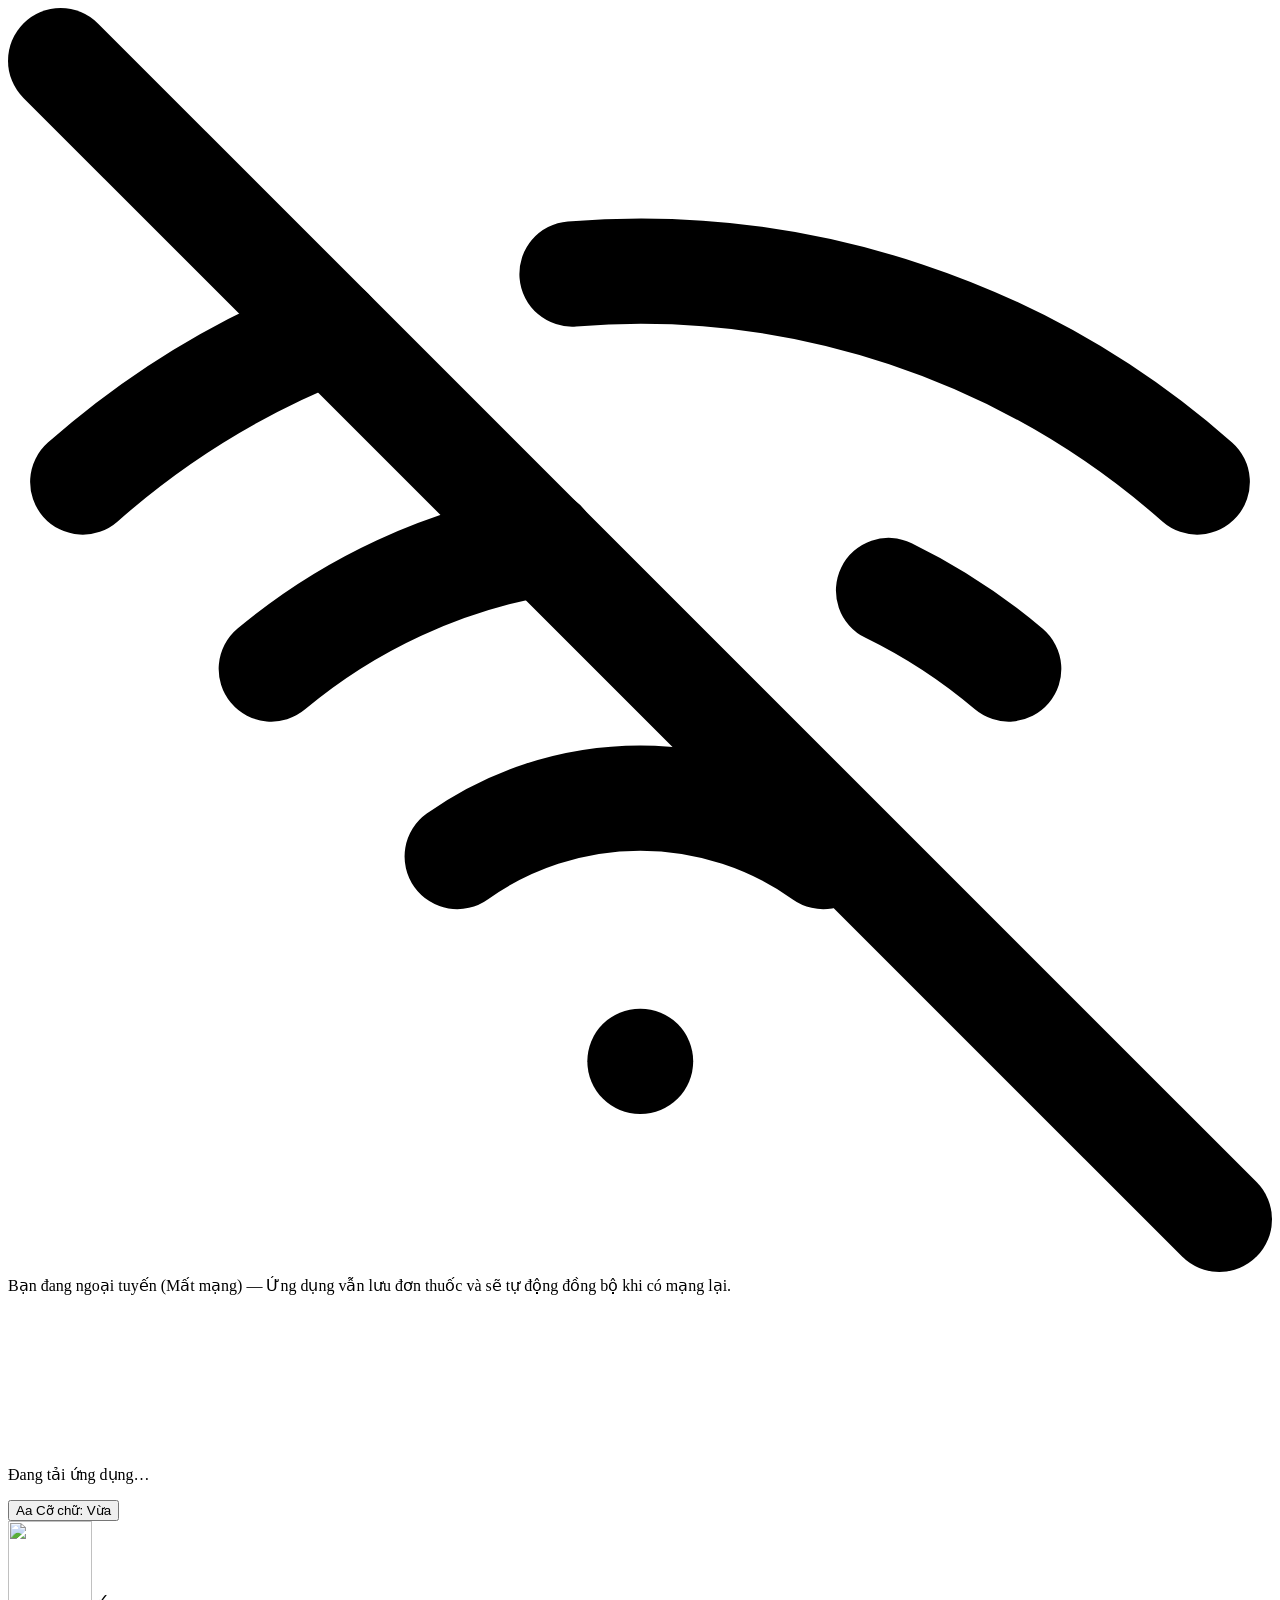
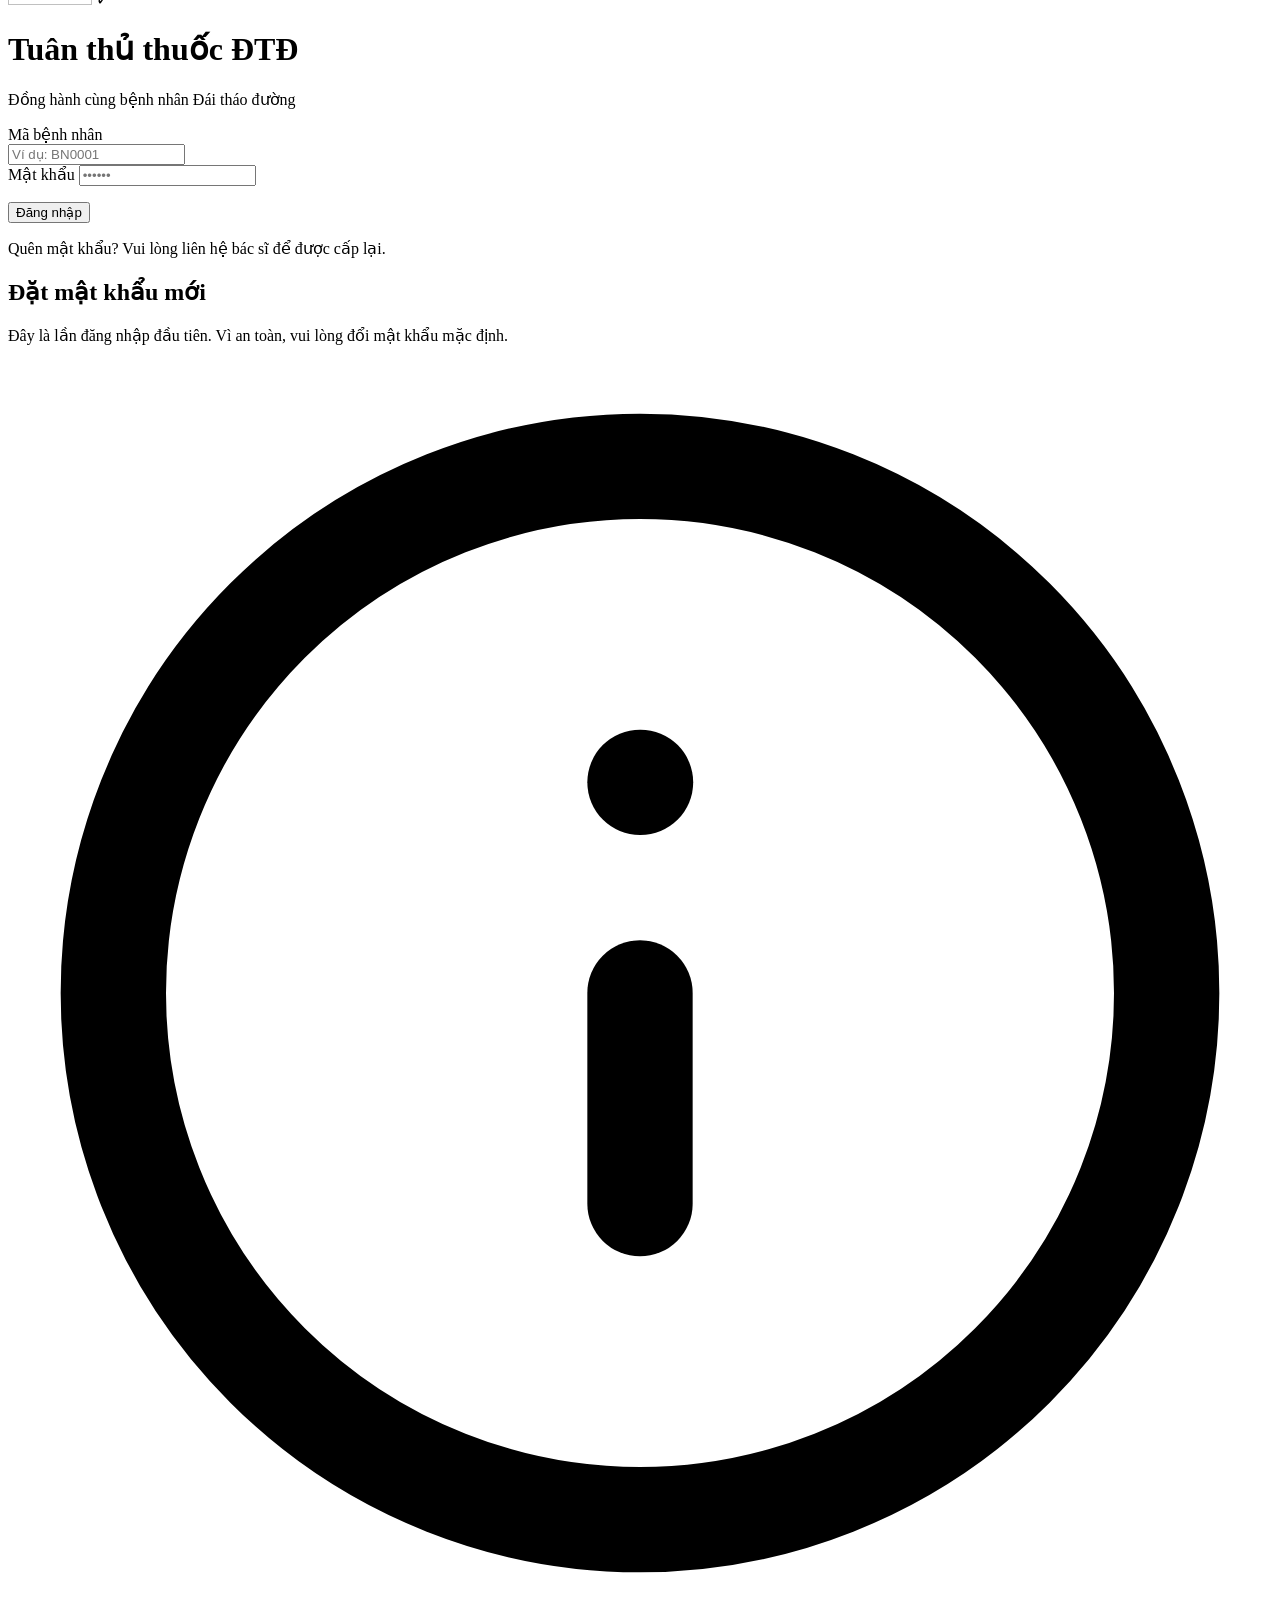
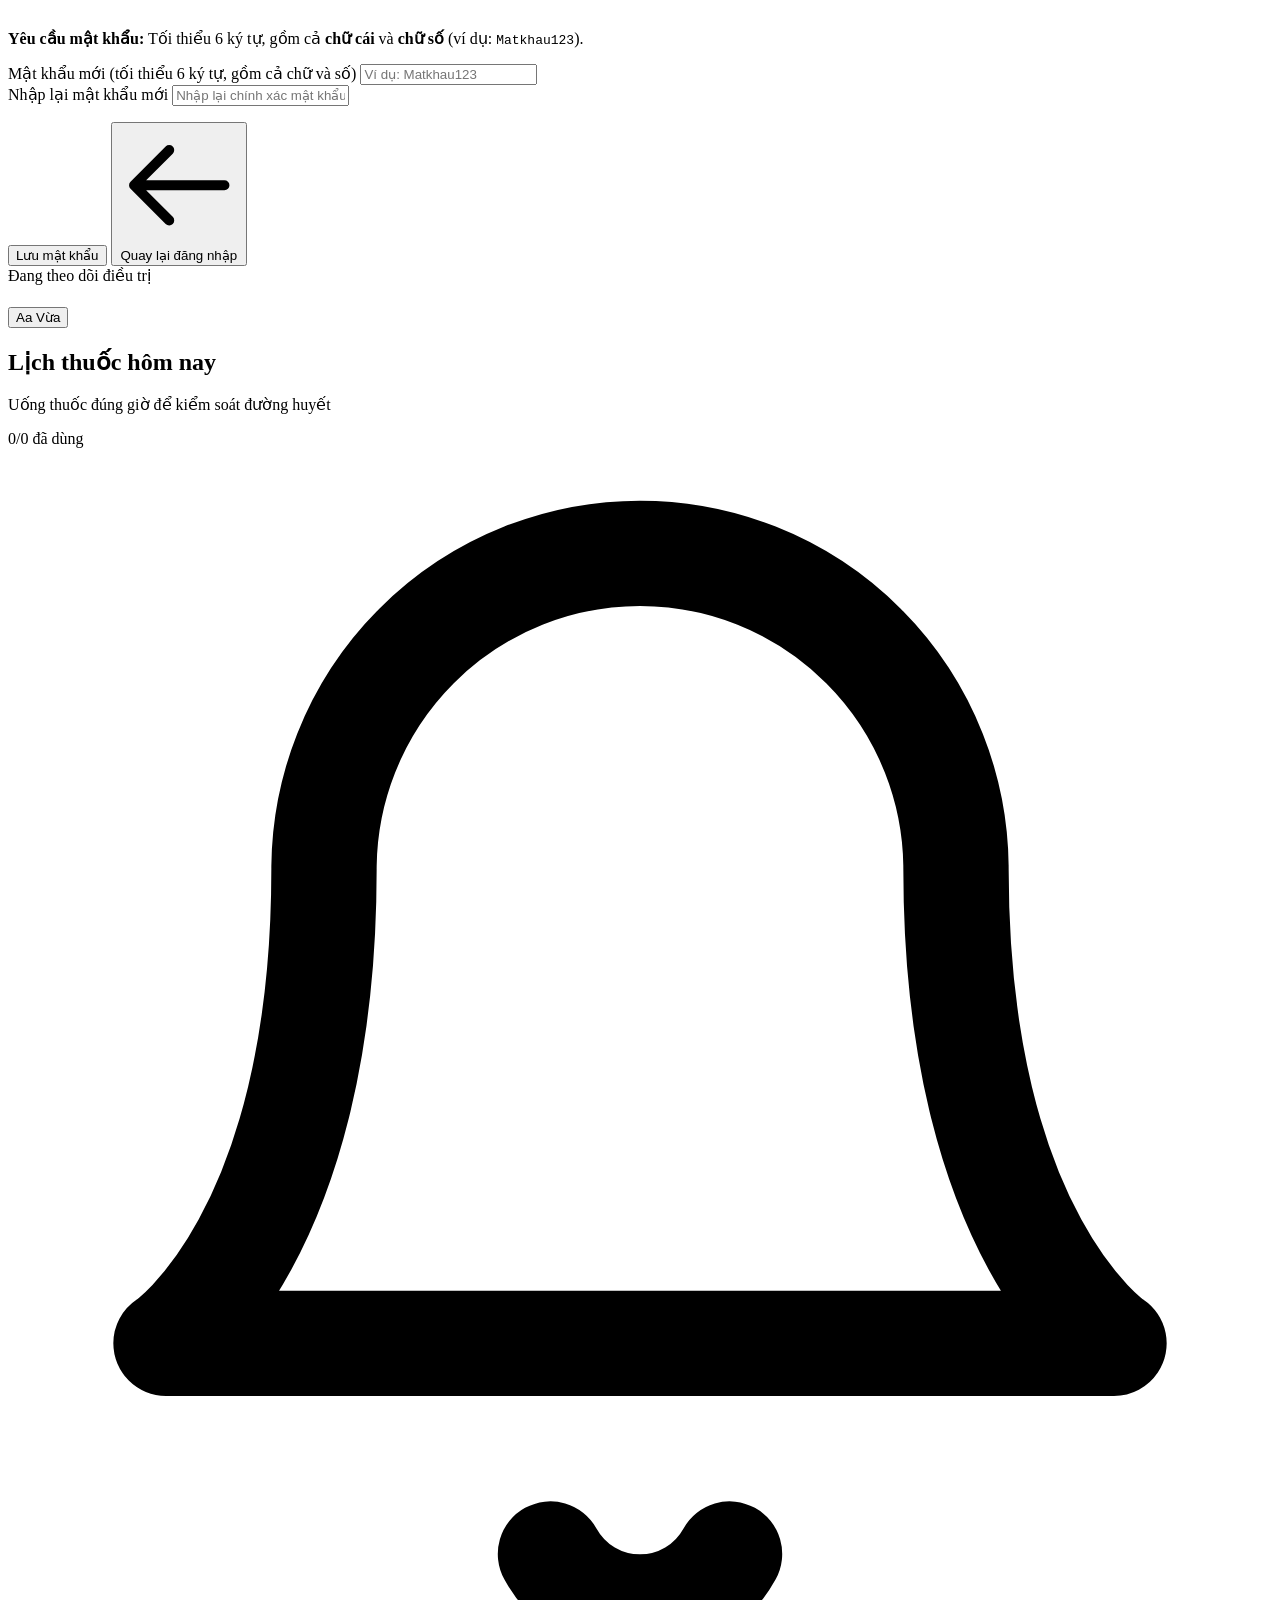
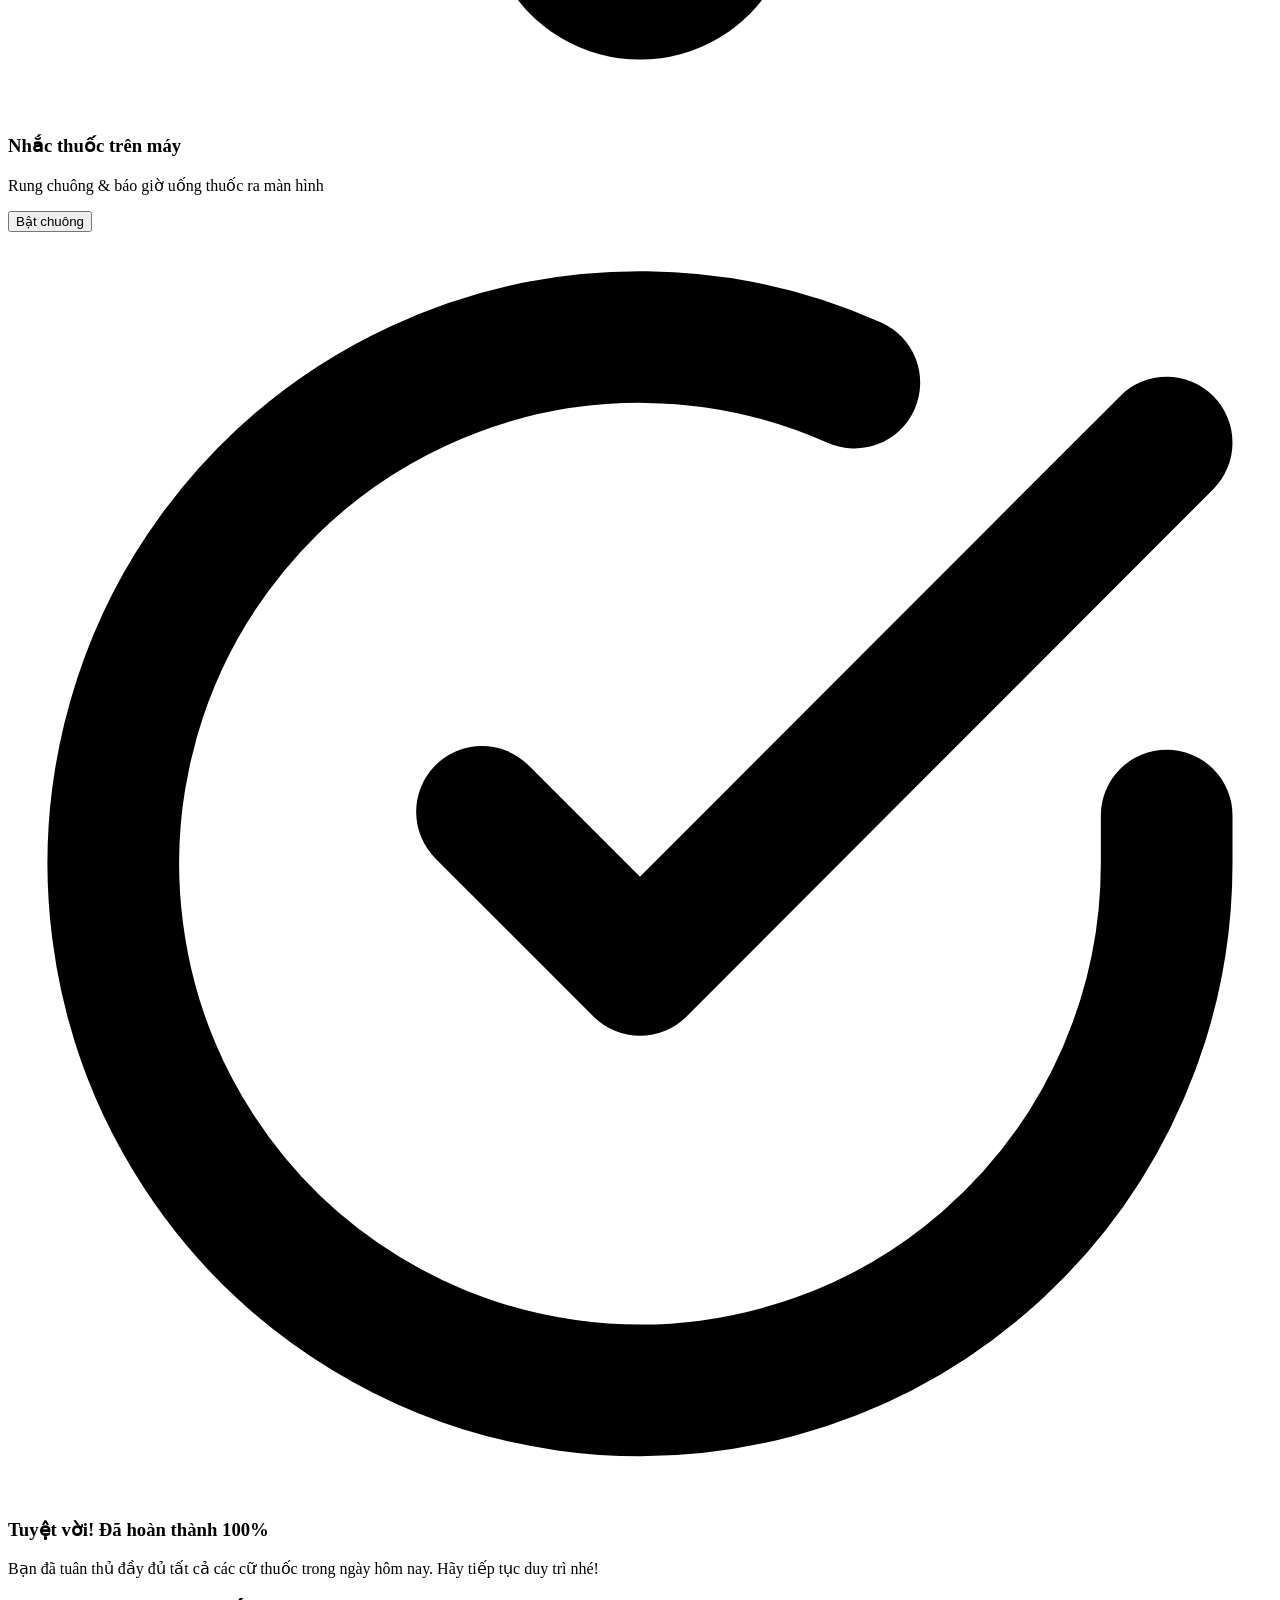
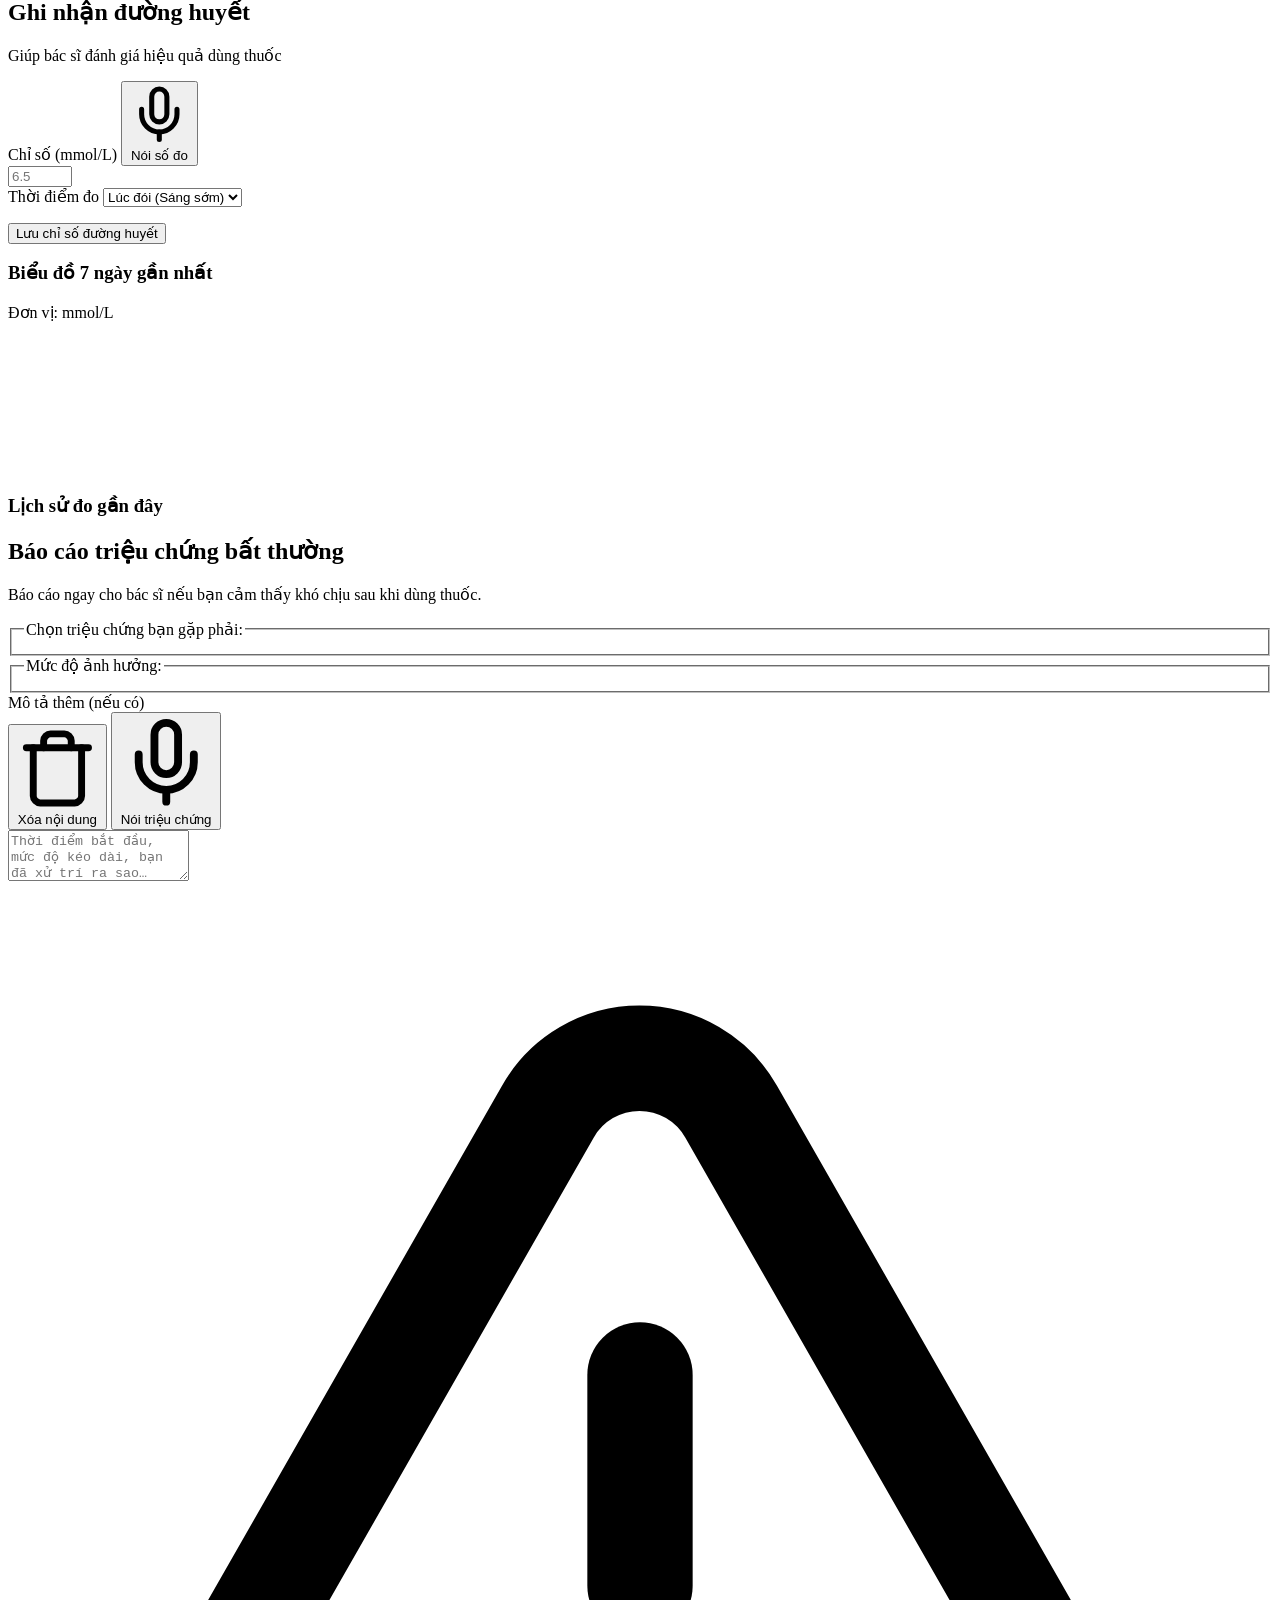
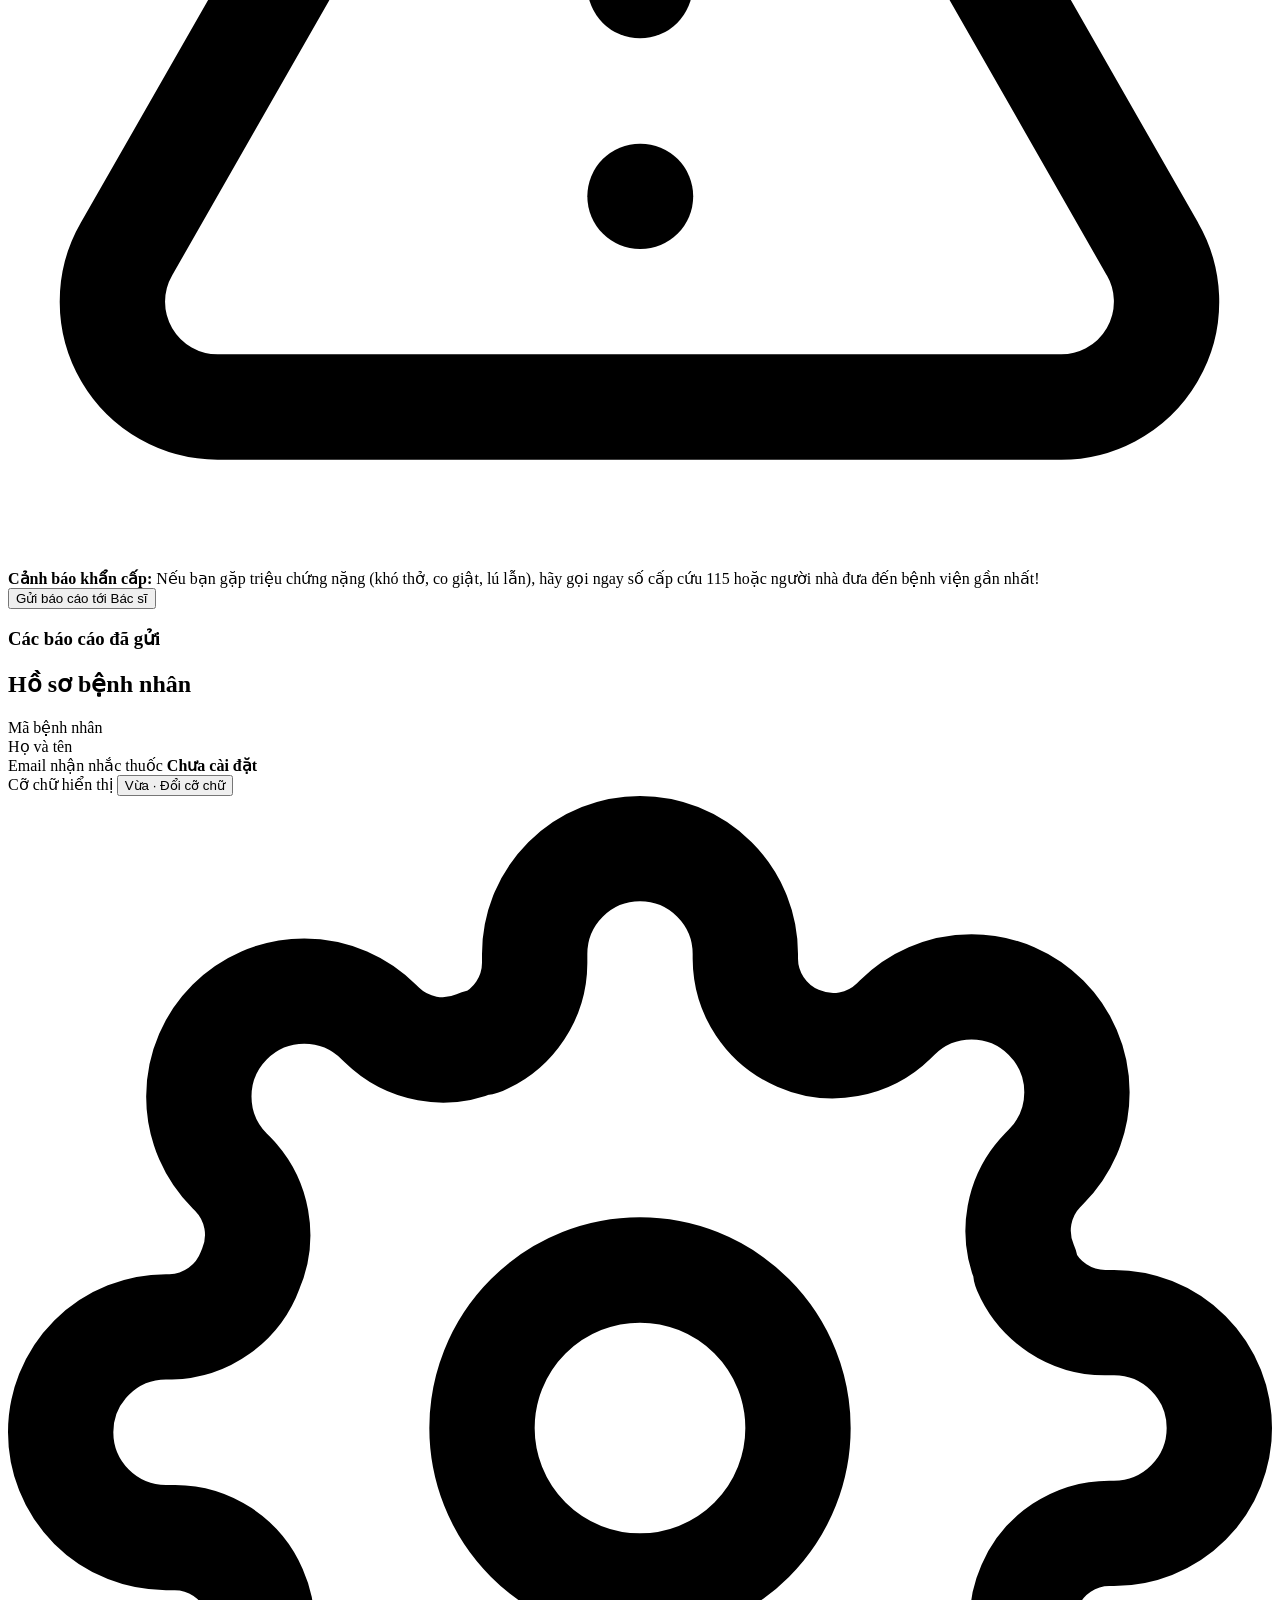
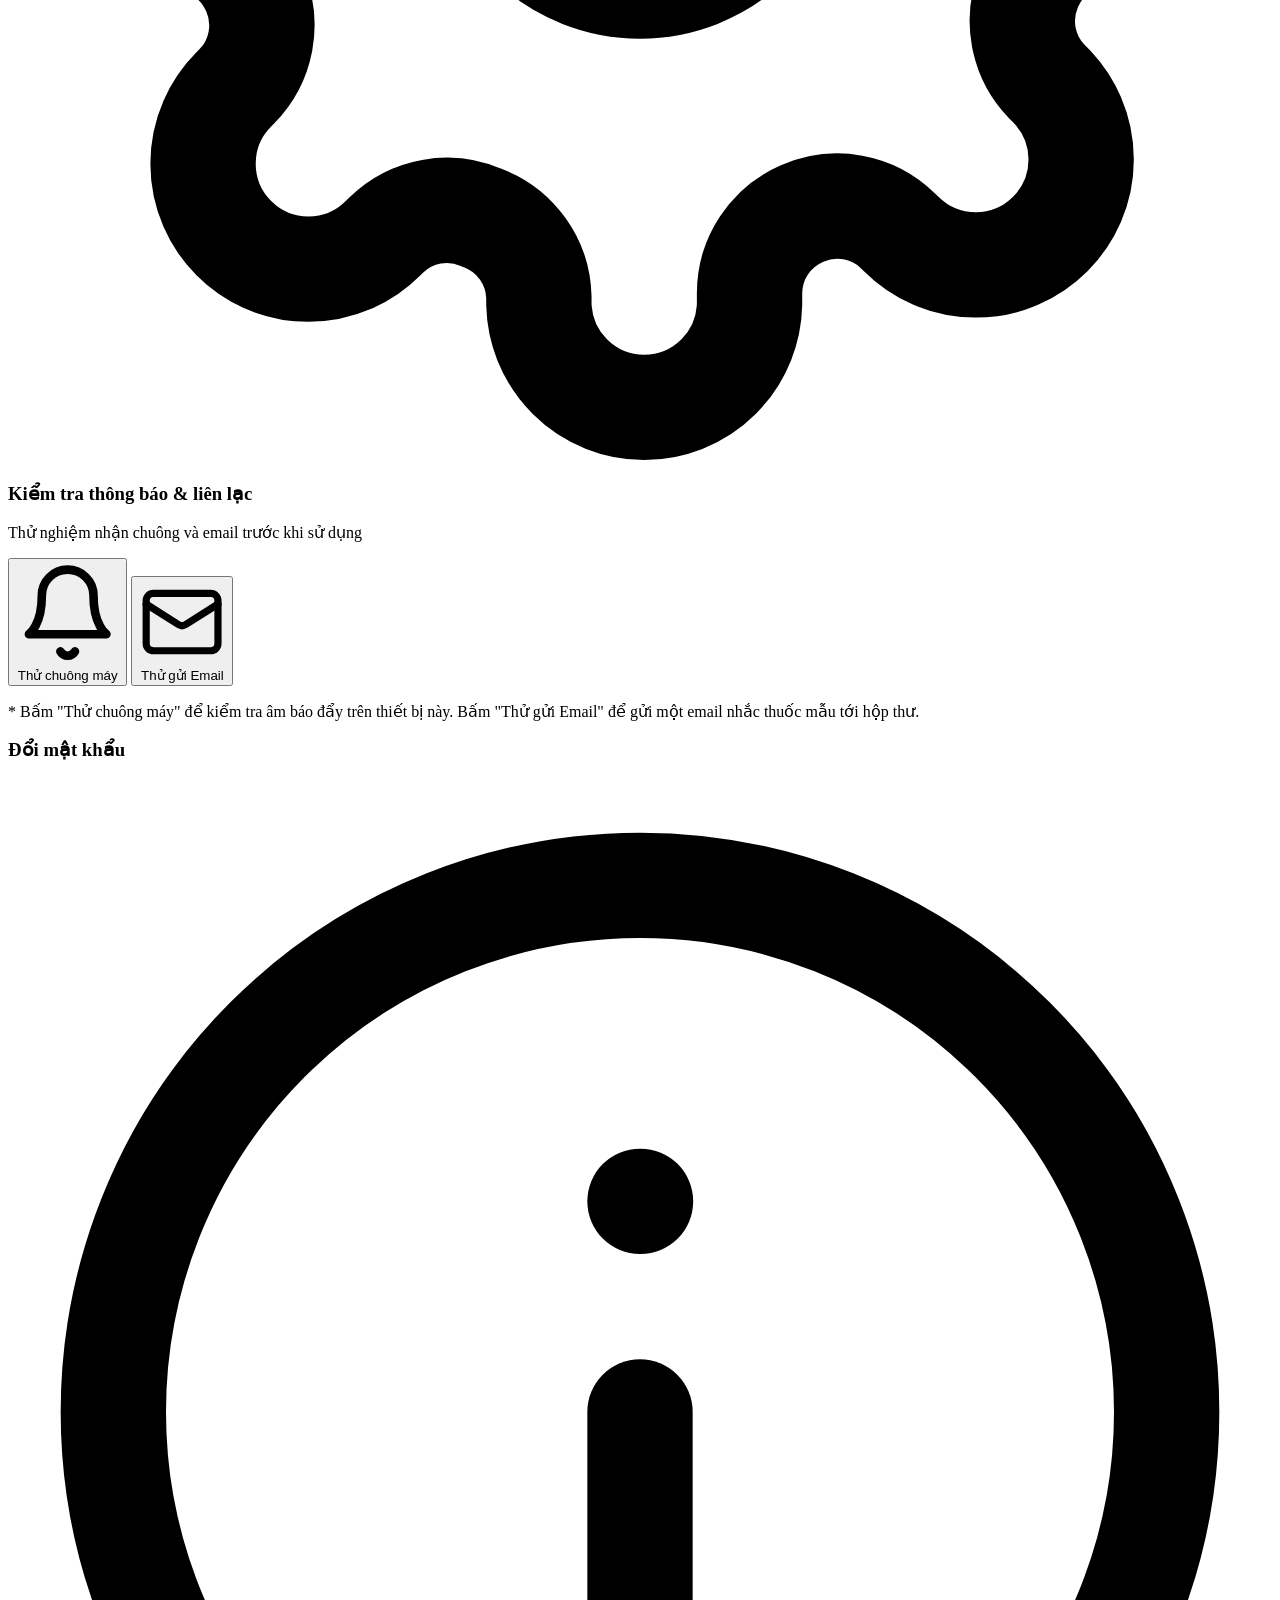
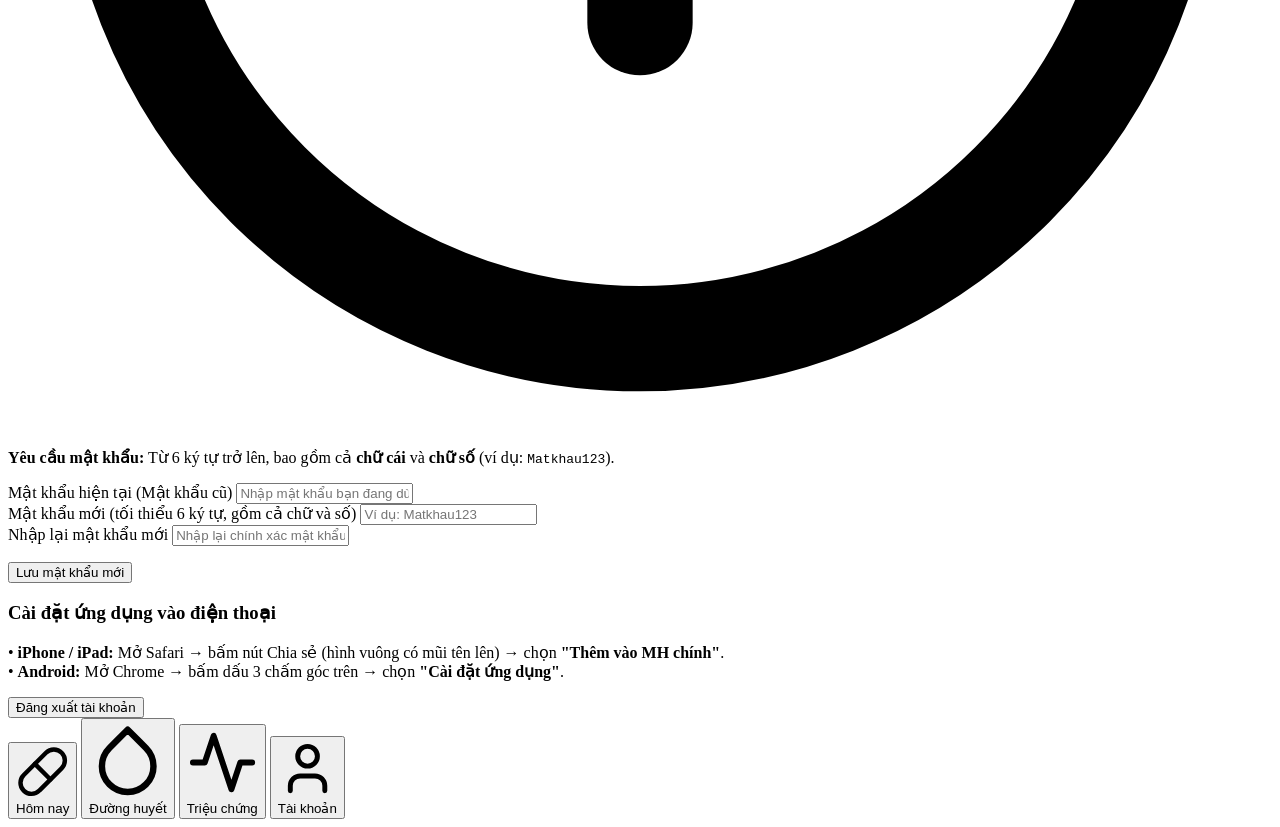
==== frontend/index.html @ ae19b62a "feat: tich hop GSAP hoat anh em diu, thay the toan bo emoji bang SVG y te" ====
<!DOCTYPE html>
<html lang="vi" data-font-size="normal">
<head>
  <meta charset="UTF-8">
  <meta name="viewport" content="width=device-width, initial-scale=1, viewport-fit=cover">
  <title>Tuân thủ thuốc Đái tháo đường – Bệnh nhân</title>
  <meta name="description" content="Nhắc uống thuốc, theo dõi đường huyết và báo cáo tác dụng không mong muốn của thuốc dành cho bệnh nhân đái tháo đường.">
  <meta name="theme-color" content="#0d9488">
  <link rel="manifest" href="/manifest.json">
  <link rel="apple-touch-icon" href="/icons/apple-touch-icon.png">
  <meta name="apple-mobile-web-app-capable" content="yes">
  <meta name="mobile-web-app-capable" content="yes">
  <meta name="apple-mobile-web-app-status-bar-style" content="black-translucent">
  <meta name="apple-mobile-web-app-title" content="ĐTĐ Thuốc">
  <link rel="preconnect" href="https://fonts.googleapis.com">
  <link rel="preconnect" href="https://fonts.gstatic.com" crossorigin>
  <link href="https://fonts.googleapis.com/css2?family=Plus+Jakarta+Sans:wght@400;500;600;700;800&family=Inter:wght@400;500;600;700;800&display=swap" rel="stylesheet">
  <script src="https://cdn.tailwindcss.com"></script>
  <link rel="stylesheet" href="/styles.css?v=13">
</head>
<body class="text-slate-800">
  <!-- Thanh cảnh báo ngoại tuyến (Offline Banner) -->
  <div id="offline-banner" class="hidden-view fixed top-0 left-0 right-0 z-50 bg-amber-600 text-white text-xs font-bold px-4 py-2 text-center shadow-lg flex items-center justify-center gap-2 backdrop-blur">
    <svg class="w-4 h-4 shrink-0 text-white" viewBox="0 0 24 24" fill="none" stroke="currentColor" stroke-width="2" stroke-linecap="round" stroke-linejoin="round"><line x1="1" y1="1" x2="23" y2="23"/><path d="M16.72 11.06A10.94 10.94 0 0 1 19 12.55"/><path d="M5 12.55a10.94 10.94 0 0 1 5.17-2.39"/><path d="M10.71 5.05A16 16 0 0 1 22.58 9"/><path d="M1.42 9a15.91 15.91 0 0 1 4.7-2.88"/><path d="M8.53 16.11a6 6 0 0 1 6.95 0"/><line x1="12" y1="20" x2="12.01" y2="20"/></svg>
    <span>Bạn đang ngoại tuyến (Mất mạng) — Ứng dụng vẫn lưu đơn thuốc và sẽ tự động đồng bộ khi có mạng lại.</span>
  </div>

  <!-- Canvas pháo hoa chúc mừng khi uống đủ 100% thuốc -->
  <canvas id="confetti-canvas"></canvas>

  <!-- Thông báo Toast -->
  <div id="toast" role="status" aria-live="polite" class="fixed top-4 left-1/2 -translate-x-1/2 z-50 hidden-view max-w-[90vw] px-5 py-3.5 rounded-2xl text-white font-semibold shadow-2xl backdrop-blur-md"></div>

  <!-- ĐANG TẢI -->
  <div id="view-loading" class="min-h-screen flex flex-col items-center justify-center text-teal-700 font-semibold gap-3 px-4 text-center">
    <div class="w-10 h-10 border-4 border-teal-200 border-t-teal-600 rounded-full animate-spin"></div>
    <p class="text-base font-bold text-slate-700">Đang tải ứng dụng…</p>
    <p id="loading-note" class="hidden-view text-xs text-amber-800 bg-amber-50 border border-amber-200 rounded-2xl px-4 py-2.5 max-w-sm fade-in"></p>
  </div>

  <!-- ĐĂNG NHẬP -->
  <main id="view-login" class="hidden-view min-h-screen flex flex-col justify-center px-5 py-8 max-w-md mx-auto">
    <!-- Nút chỉnh cỡ chữ nhanh ở màn hình đăng nhập (cho người cao tuổi) -->
    <div class="flex justify-end mb-2">
      <button type="button" class="btn-open-font-size flex items-center gap-1.5 px-3 py-1.5 rounded-full bg-white/80 border border-slate-200 text-xs font-bold text-teal-800 shadow-sm backdrop-blur">
        <span class="text-base font-black">Aa</span>
        <span>Cỡ chữ: <span class="current-font-label">Vừa</span></span>
      </button>
    </div>

    <div class="text-center mb-6 fade-in">
      <div class="relative inline-block">
        <img src="/icons/icon-192.png" alt="" width="84" height="84" class="mx-auto rounded-3xl shadow-xl mb-3 border-2 border-white">
        <span class="absolute -bottom-1 -right-1 bg-emerald-500 text-white p-1 rounded-full text-xs shadow">✓</span>
      </div>
      <h1 class="text-2xl font-extrabold text-teal-900 tracking-tight">Tuân thủ thuốc ĐTĐ</h1>
      <p class="text-slate-500 text-sm mt-1">Đồng hành cùng bệnh nhân Đái tháo đường</p>
    </div>

    <form id="login-form" class="card p-6 space-y-4 fade-in" autocomplete="on" novalidate>
      <div>
        <label for="login-code" class="block text-sm font-bold text-slate-700 mb-1">Mã bệnh nhân</label>
        <div class="relative">
          <input id="login-code" name="username" type="text" inputmode="text" autocapitalize="characters" autocomplete="username" required maxlength="32"
                 class="w-full border-2 border-slate-200 focus:border-teal-600 rounded-2xl px-4 py-3.5 text-lg font-semibold tracking-wide transition-all" placeholder="Ví dụ: BN0001">
        </div>
      </div>
      <div>
        <label for="login-password" class="block text-sm font-bold text-slate-700 mb-1">Mật khẩu</label>
        <input id="login-password" name="password" type="password" autocomplete="current-password" required maxlength="72"
               class="w-full border-2 border-slate-200 focus:border-teal-600 rounded-2xl px-4 py-3.5 text-lg transition-all" placeholder="••••••">
      </div>
      <p id="login-error" class="text-rose-600 text-sm font-semibold hidden-view" role="alert"></p>
      <button id="login-submit" type="submit" class="btn hero-grad text-white w-full py-4 text-lg shadow-lg shadow-teal-700/25">
        Đăng nhập
      </button>
      <p class="text-xs text-slate-400 text-center">Quên mật khẩu? Vui lòng liên hệ bác sĩ để được cấp lại.</p>
    </form>
  </main>

  <!-- ĐỔI MẬT KHẨU BẮT BUỘC -->
  <main id="view-change-pw" class="hidden-view min-h-screen flex flex-col justify-center px-5 py-10 max-w-md mx-auto">
    <div class="card p-6 space-y-4 fade-in">
      <h2 class="text-xl font-extrabold text-teal-800">Đặt mật khẩu mới</h2>
      <p class="text-slate-600 text-sm">Đây là lần đăng nhập đầu tiên. Vì an toàn, vui lòng đổi mật khẩu mặc định.</p>
      <form id="force-pw-form" class="space-y-4" novalidate>
        <p class="text-[12px] text-teal-900 bg-teal-50 border border-teal-200 rounded-xl px-3.5 py-2.5 font-medium leading-relaxed flex items-start gap-2">
          <svg class="w-4 h-4 text-teal-700 shrink-0 mt-0.5" viewBox="0 0 24 24" fill="none" stroke="currentColor" stroke-width="2" stroke-linecap="round" stroke-linejoin="round"><circle cx="12" cy="12" r="10"/><line x1="12" y1="16" x2="12" y2="12"/><line x1="12" y1="8" x2="12.01" y2="8"/></svg>
          <span><strong>Yêu cầu mật khẩu:</strong> Tối thiểu 6 ký tự, gồm cả <strong>chữ cái</strong> và <strong>chữ số</strong> (ví dụ: <code class="font-bold text-teal-900 bg-white/70 px-1 py-0.5 rounded">Matkhau123</code>).</span>
        </p>
        <div>
          <label for="force-new-pw" class="block text-sm font-semibold mb-1">Mật khẩu mới (tối thiểu 6 ký tự, gồm cả chữ và số)</label>
          <input id="force-new-pw" type="password" autocomplete="new-password" minlength="6" maxlength="72" required class="w-full border border-slate-300 rounded-xl px-4 py-3 text-lg" placeholder="Ví dụ: Matkhau123">
        </div>
        <div>
          <label for="force-new-pw2" class="block text-sm font-semibold mb-1">Nhập lại mật khẩu mới</label>
          <input id="force-new-pw2" type="password" autocomplete="new-password" minlength="6" maxlength="72" required class="w-full border border-slate-300 rounded-xl px-4 py-3 text-lg" placeholder="Nhập lại chính xác mật khẩu mới">
        </div>
        <p id="force-pw-error" class="text-red-600 text-sm font-medium hidden-view" role="alert"></p>
        <button id="force-pw-submit" type="submit" class="btn hero-grad text-white w-full py-3.5 text-lg">Lưu mật khẩu</button>
        <button id="force-pw-back" type="button" class="btn border border-slate-300 bg-white hover:bg-slate-50 text-slate-700 w-full py-3 text-sm font-bold rounded-xl flex items-center justify-center gap-1.5 transition">
          <svg class="w-4 h-4 text-slate-500" fill="none" stroke="currentColor" viewBox="0 0 24 24"><path stroke-linecap="round" stroke-linejoin="round" stroke-width="2" d="M10 19l-7-7m0 0l7-7m-7 7h18"></path></svg>
          <span>Quay lại đăng nhập</span>
        </button>
      </form>
    </div>
  </main>

  <!-- ỨNG DỤNG CHÍNH -->
  <div id="view-app" class="hidden-view max-w-md mx-auto pb-28">
    <!-- HEADER Y TẾ CAO CẤP -->
    <header class="hero-grad text-white px-5 pt-8 pb-14 rounded-b-[2.5rem] shadow-xl relative overflow-hidden">
      <!-- Vòng tròn trang trí mờ phía sau -->
      <div class="absolute -top-12 -right-12 w-44 h-44 rounded-full bg-white/10 blur-xl pointer-events-none"></div>

      <div class="relative z-10 flex items-start justify-between">
        <div>
          <span class="inline-flex items-center gap-1.5 px-2.5 py-0.5 rounded-full bg-teal-800/40 text-teal-100 text-xs font-semibold backdrop-blur">
            <span class="w-1.5 h-1.5 rounded-full bg-emerald-400"></span> Đang theo dõi điều trị
          </span>
          <h1 id="hello-name" class="text-2xl font-black mt-1 tracking-tight"></h1>
          <p id="today-label" class="text-teal-100/90 text-sm mt-0.5 capitalize font-medium"></p>
        </div>

        <!-- NÚT TÙY CHỈNH CỠ CHỮ -->
        <button type="button" class="btn-open-font-size flex items-center gap-1.5 px-3 py-2 rounded-2xl bg-white/15 hover:bg-white/25 active:scale-95 border border-white/20 text-white text-xs font-bold backdrop-blur transition-all shadow-sm">
          <span class="text-base font-black">Aa</span>
          <span class="current-font-label">Vừa</span>
        </button>
      </div>
    </header>

    <div class="px-4 -mt-8 space-y-4 relative z-20">
      <!-- TAB HÔM NAY -->
      <section id="tab-today" class="tab-panel space-y-4" aria-labelledby="h-today">
        <!-- TIẾN ĐỘ UỐNG THUỐC -->
        <div class="card p-5">
          <div class="flex items-center justify-between mb-3">
            <div>
              <h2 id="h-today" class="font-extrabold text-lg text-slate-800">Lịch thuốc hôm nay</h2>
              <p class="text-xs text-slate-400 font-medium">Uống thuốc đúng giờ để kiểm soát đường huyết</p>
            </div>
            <span id="progress-label" class="text-sm font-black text-teal-700 bg-teal-50 px-3 py-1 rounded-full border border-teal-100">0/0 đã dùng</span>
          </div>
          <div class="h-3 bg-slate-100 rounded-full overflow-hidden p-0.5">
            <div id="progress-bar" class="h-full hero-grad rounded-full transition-all duration-700 ease-out" style="width:0%"></div>
          </div>
        </div>

        <!-- BẬT CHUÔNG NHẮC THUỐC TRÊN ĐIỆN THOẠI -->
        <div id="patient-push-box" class="card p-4 bg-gradient-to-r from-teal-50 via-emerald-50 to-teal-50 border border-teal-200/80 flex items-center justify-between gap-3 shadow-sm">
          <div class="flex items-center gap-3">
            <div class="w-10 h-10 rounded-2xl bg-teal-600 text-white flex items-center justify-center shrink-0 shadow-sm">
              <svg class="w-5 h-5 text-white" viewBox="0 0 24 24" fill="none" stroke="currentColor" stroke-width="2" stroke-linecap="round" stroke-linejoin="round"><path d="M6 8a6 6 0 0 1 12 0c0 7 3 9 3 9H3s3-2 3-9"/><path d="M10.3 21a1.94 1.94 0 0 0 3.4 0"/></svg>
            </div>
            <div>
              <h3 class="font-extrabold text-slate-800 text-sm">Nhắc thuốc trên máy</h3>
              <p id="patient-push-desc" class="text-xs text-slate-500 font-medium">Rung chuông & báo giờ uống thuốc ra màn hình</p>
            </div>
          </div>
          <button id="btn-patient-push" type="button" class="btn text-xs px-4 py-2.5 font-bold rounded-xl shadow-sm transition-all whitespace-nowrap bg-teal-600 hover:bg-teal-700 text-white shrink-0">
            Bật chuông
          </button>
        </div>

        <!-- HỘP THOẠI CHÚC MỪNG (XUẤT HIỆN KHI HOÀN THÀNH 100%) -->
        <div id="celebration-box" class="hidden-view card p-5 bg-gradient-to-r from-emerald-50 via-teal-50 to-cyan-50 border-2 border-emerald-300">
          <div class="flex items-center gap-3">
            <div class="w-11 h-11 rounded-2xl bg-emerald-600 text-white flex items-center justify-center shrink-0 shadow-md shadow-emerald-600/20">
              <svg class="w-6 h-6 text-white" viewBox="0 0 24 24" fill="none" stroke="currentColor" stroke-width="2.5" stroke-linecap="round" stroke-linejoin="round"><path d="M22 11.08V12a10 10 0 1 1-5.93-9.14"/><polyline points="22 4 12 14.01 9 11.01"/></svg>
            </div>
            <div>
              <h3 class="font-black text-emerald-900 text-base">Tuyệt vời! Đã hoàn thành 100%</h3>
              <p class="text-xs text-emerald-700 mt-0.5">Bạn đã tuân thủ đầy đủ tất cả các cữ thuốc trong ngày hôm nay. Hãy tiếp tục duy trì nhé!</p>
            </div>
          </div>
        </div>

        <!-- DANH SÁCH THUỐC TRONG NGÀY -->
        <div id="med-list" class="space-y-3.5"></div>
      </section>

      <!-- TAB ĐƯỜNG HUYẾT -->
      <section id="tab-sugar" class="tab-panel hidden-view space-y-4" aria-labelledby="h-sugar">
        <form id="sugar-form" class="card p-5 space-y-4" novalidate>
          <div>
            <h2 id="h-sugar" class="font-extrabold text-lg text-slate-800">Ghi nhận đường huyết</h2>
            <p class="text-xs text-slate-500">Giúp bác sĩ đánh giá hiệu quả dùng thuốc</p>
          </div>
          <div class="grid grid-cols-2 gap-3">
            <div>
              <div class="flex items-center justify-between mb-1">
                <label for="sugar-level" class="block text-xs font-bold text-slate-600">Chỉ số (mmol/L)</label>
                <button id="btn-voice-sugar" type="button" class="btn-voice inline-flex items-center gap-1.5 px-2.5 py-1 rounded-full text-[11px] font-bold bg-teal-50 hover:bg-teal-100 text-teal-800 border border-teal-200 transition-all active:scale-95 shadow-sm" title="Nói số đo đường huyết">
                  <svg class="w-3.5 h-3.5 text-teal-700" viewBox="0 0 24 24" fill="none" stroke="currentColor" stroke-width="2" stroke-linecap="round" stroke-linejoin="round"><path d="M12 2a3 3 0 0 0-3 3v7a3 3 0 0 0 6 0V5a3 3 0 0 0-3-3Z"/><path d="M19 10v2a7 7 0 0 1-14 0v-2"/><line x1="12" y1="19" x2="12" y2="22"/></svg>
                  <span>Nói số đo</span>
                </button>
              </div>
              <input id="sugar-level" type="number" inputmode="decimal" step="0.1" min="0.5" max="50" required 
                     class="w-full border-2 border-slate-200 focus:border-teal-600 rounded-2xl px-3.5 py-3 text-2xl font-black text-teal-800 text-center transition-all" placeholder="6.5">
            </div>
            <div>
              <label for="sugar-time" class="block text-xs font-bold text-slate-600 mb-1">Thời điểm đo</label>
              <select id="sugar-time" class="w-full border-2 border-slate-200 focus:border-teal-600 rounded-2xl px-3 py-3.5 text-sm font-semibold bg-white transition-all">
                <option value="fasting">Lúc đói (Sáng sớm)</option>
                <option value="after_meal">Sau ăn (2 giờ)</option>
              </select>
            </div>
          </div>
          <p id="voice-hint-sugar" class="text-xs font-bold p-2.5 rounded-xl bg-teal-50 border border-teal-200 text-teal-800 hidden-view fade-in" role="status"></p>
          <p id="sugar-hint" class="text-xs font-bold p-3 rounded-xl hidden-view" role="status"></p>
          <button id="sugar-submit" type="submit" class="btn hero-grad text-white w-full py-3.5 text-base shadow-md shadow-teal-700/20 font-bold">
            Lưu chỉ số đường huyết
          </button>
        </form>

        <div class="card p-5">
          <div class="flex items-center justify-between mb-3">
            <h3 class="font-extrabold text-base text-slate-800">Biểu đồ 7 ngày gần nhất</h3>
            <span class="text-xs font-semibold text-slate-400">Đơn vị: mmol/L</span>
          </div>
          <div class="relative h-56"><canvas id="sugar-chart" role="img" aria-label="Biểu đồ đường huyết 7 ngày gần nhất"></canvas></div>
        </div>

        <div class="card p-5">
          <h3 class="font-extrabold text-base text-slate-800 mb-3">Lịch sử đo gần đây</h3>
          <ul id="sugar-recent" class="divide-y divide-slate-100 text-sm"></ul>
        </div>
      </section>

      <!-- TAB TRIỆU CHỨNG (ADR) -->
      <section id="tab-adr" class="tab-panel hidden-view space-y-4" aria-labelledby="h-adr">
        <form id="adr-form" class="card p-5 space-y-4" novalidate>
          <div>
            <h2 id="h-adr" class="font-extrabold text-lg text-slate-800">Báo cáo triệu chứng bất thường</h2>
            <p class="text-xs text-slate-500">Báo cáo ngay cho bác sĩ nếu bạn cảm thấy khó chịu sau khi dùng thuốc.</p>
          </div>
          <fieldset>
            <legend class="text-xs font-bold text-slate-600 mb-2">Chọn triệu chứng bạn gặp phải:</legend>
            <div id="adr-symptoms" class="grid grid-cols-2 gap-2"></div>
          </fieldset>
          <fieldset>
            <legend class="text-xs font-bold text-slate-600 mb-2">Mức độ ảnh hưởng:</legend>
            <div class="space-y-2.5" id="adr-severity"></div>
          </fieldset>
          <div>
            <div class="flex items-center justify-between mb-1.5">
              <label for="adr-desc" class="block text-xs font-bold text-slate-600">Mô tả thêm (nếu có)</label>
              <div class="flex items-center gap-1.5">
                <button id="btn-clear-adr" type="button" class="inline-flex items-center gap-1.5 px-2.5 py-1.5 rounded-full text-xs font-semibold bg-slate-100 hover:bg-rose-50 text-slate-600 hover:text-rose-700 border border-slate-200 hover:border-rose-200 transition-all active:scale-95 shadow-sm" title="Xóa nội dung mô tả">
                  <svg class="w-3.5 h-3.5" viewBox="0 0 24 24" fill="none" stroke="currentColor" stroke-width="2" stroke-linecap="round" stroke-linejoin="round"><path d="M3 6h18"/><path d="M19 6v14c0 1-1 2-2 2H7c-1 0-2-1-2-2V6"/><path d="M8 6V4c0-1 1-2 2-2h4c1 0 2 1 2 2v2"/></svg>
                  <span>Xóa nội dung</span>
                </button>
                <button id="btn-voice-adr" type="button" class="btn-voice inline-flex items-center gap-1.5 px-3 py-1.5 rounded-full text-xs font-bold bg-teal-50 hover:bg-teal-100 text-teal-800 border border-teal-200 transition-all active:scale-95 shadow-sm" title="Nhập bằng giọng nói">
                  <svg class="w-3.5 h-3.5 text-teal-700" viewBox="0 0 24 24" fill="none" stroke="currentColor" stroke-width="2" stroke-linecap="round" stroke-linejoin="round"><path d="M12 2a3 3 0 0 0-3 3v7a3 3 0 0 0 6 0V5a3 3 0 0 0-3-3Z"/><path d="M19 10v2a7 7 0 0 1-14 0v-2"/><line x1="12" y1="19" x2="12" y2="22"/></svg>
                  <span>Nói triệu chứng</span>
                </button>
              </div>
            </div>
            <textarea id="adr-desc" rows="3" maxlength="1000" class="w-full border-2 border-slate-200 focus:border-teal-600 rounded-2xl p-3 text-sm transition-all" placeholder="Thời điểm bắt đầu, mức độ kéo dài, bạn đã xử trí ra sao… Hoặc bấm nút 'Nói triệu chứng'"></textarea>
            <p id="voice-hint-adr" class="text-xs font-bold p-2.5 rounded-xl bg-teal-50 border border-teal-200 text-teal-800 hidden-view fade-in mt-1.5" role="status"></p>
          </div>
          <p id="adr-error" class="text-rose-600 text-sm font-semibold hidden-view" role="alert"></p>
          <div id="adr-severe-note" class="hidden-view bg-rose-50 border-2 border-rose-200 text-rose-900 rounded-2xl p-4 text-xs font-semibold leading-relaxed flex items-start gap-2.5">
            <svg class="w-5 h-5 text-rose-600 shrink-0 mt-0.5" viewBox="0 0 24 24" fill="none" stroke="currentColor" stroke-width="2" stroke-linecap="round" stroke-linejoin="round"><path d="m21.73 18-8-14a2 2 0 0 0-3.48 0l-8 14A2 2 0 0 0 4 21h16a2 2 0 0 0 1.73-3Z"/><line x1="12" y1="9" x2="12" y2="13"/><line x1="12" y1="17" x2="12.01" y2="17"/></svg>
            <div><strong>Cảnh báo khẩn cấp:</strong> Nếu bạn gặp triệu chứng nặng (khó thở, co giật, lú lẫn), hãy gọi ngay số cấp cứu 115 hoặc người nhà đưa đến bệnh viện gần nhất!</div>
          </div>
          <button id="adr-submit" type="submit" class="btn hero-grad text-white w-full py-3.5 text-base shadow-md shadow-teal-700/20 font-bold">
            Gửi báo cáo tới Bác sĩ
          </button>
        </form>

        <div class="card p-5">
          <h3 class="font-extrabold text-base text-slate-800 mb-3">Các báo cáo đã gửi</h3>
          <ul id="adr-recent" class="divide-y divide-slate-100 text-sm"></ul>
        </div>
      </section>

      <!-- TAB TÀI KHOẢN -->
      <section id="tab-account" class="tab-panel hidden-view space-y-4" aria-labelledby="h-account">
        <div class="card p-5 space-y-2">
          <h2 id="h-account" class="font-extrabold text-lg text-slate-800">Hồ sơ bệnh nhân</h2>
          <div class="flex items-center justify-between py-1 border-b border-slate-100 text-sm">
            <span class="text-slate-500">Mã bệnh nhân</span>
            <strong id="acc-code" class="text-teal-900 font-bold"></strong>
          </div>
          <div class="flex items-center justify-between py-1 border-b border-slate-100 text-sm">
            <span class="text-slate-500">Họ và tên</span>
            <strong id="acc-name" class="text-slate-800 font-bold"></strong>
          </div>
          <div class="flex items-center justify-between py-1 border-b border-slate-100 text-sm">
            <span class="text-slate-500">Email nhận nhắc thuốc</span>
            <strong id="acc-email" class="text-teal-900 font-bold truncate max-w-[190px]">Chưa cài đặt</strong>
          </div>
          <div class="flex items-center justify-between pt-2">
            <span class="text-sm text-slate-600 font-semibold">Cỡ chữ hiển thị</span>
            <button type="button" class="btn-open-font-size px-3 py-1.5 rounded-xl bg-teal-50 text-teal-800 text-xs font-bold border border-teal-200">
              <span class="current-font-label">Vừa</span> · Đổi cỡ chữ
            </button>
          </div>
        </div>

        <!-- KHU VỰC THỬ NGHIỆM CHỨC NĂNG RIÊNG BIỆT -->
        <div class="card p-5 space-y-3 bg-gradient-to-br from-slate-50 to-teal-50/40 border border-teal-100 shadow-xs">
          <div class="flex items-center gap-2.5">
            <div class="w-9 h-9 rounded-xl bg-teal-700 text-white flex items-center justify-center shrink-0 shadow-sm">
              <svg class="w-5 h-5 text-white" viewBox="0 0 24 24" fill="none" stroke="currentColor" stroke-width="2" stroke-linecap="round" stroke-linejoin="round"><circle cx="12" cy="12" r="3"/><path d="M19.4 15a1.65 1.65 0 0 0 .33 1.82l.06.06a2 2 0 0 1 0 2.83 2 2 0 0 1-2.83 0l-.06-.06a1.65 1.65 0 0 0-1.82-.33 1.65 1.65 0 0 0-1 1.51V21a2 2 0 0 1-2 2 2 2 0 0 1-2-2v-.09A1.65 1.65 0 0 0 9 19.4a1.65 1.65 0 0 0-1.82.33l-.06.06a2 2 0 0 1-2.83 0 2 2 0 0 1 0-2.83l.06-.06a1.65 1.65 0 0 0 .33-1.82 1.65 1.65 0 0 0-1.51-1H3a2 2 0 0 1-2-2 2 2 0 0 1 2-2h.09A1.65 1.65 0 0 0 4.6 9a1.65 1.65 0 0 0-.33-1.82l-.06-.06a2 2 0 0 1 0-2.83 2 2 0 0 1 2.83 0l.06.06a1.65 1.65 0 0 0 1.82.33H9a1.65 1.65 0 0 0 1-1.51V3a2 2 0 0 1 2-2 2 2 0 0 1 2 2v.09a1.65 1.65 0 0 0 1 1.51 1.65 1.65 0 0 0 1.82-.33l.06-.06a2 2 0 0 1 2.83 0 2 2 0 0 1 0 2.83l-.06.06a1.65 1.65 0 0 0-.33 1.82V9a1.65 1.65 0 0 0 1.51 1H21a2 2 0 0 1 2 2 2 2 0 0 1-2 2h-.09a1.65 1.65 0 0 0-1.51 1z"/></svg>
            </div>
            <div>
              <h3 class="font-extrabold text-slate-800 text-sm">Kiểm tra thông báo & liên lạc</h3>
              <p class="text-xs text-slate-500 font-medium">Thử nghiệm nhận chuông và email trước khi sử dụng</p>
            </div>
          </div>
          <div class="grid grid-cols-2 gap-2 pt-1">
            <button id="btn-patient-test-push" type="button" class="btn py-2.5 px-3 bg-white hover:bg-slate-50 active:scale-95 text-slate-800 border border-slate-200 font-bold text-xs rounded-xl shadow-xs transition flex items-center justify-center gap-1.5">
              <svg class="w-4 h-4 text-teal-600" viewBox="0 0 24 24" fill="none" stroke="currentColor" stroke-width="2" stroke-linecap="round" stroke-linejoin="round"><path d="M6 8a6 6 0 0 1 12 0c0 7 3 9 3 9H3s3-2 3-9"/><path d="M10.3 21a1.94 1.94 0 0 0 3.4 0"/></svg>
              <span>Thử chuông máy</span>
            </button>
            <button id="btn-patient-test-email" type="button" class="btn py-2.5 px-3 bg-white hover:bg-slate-50 active:scale-95 text-slate-800 border border-slate-200 font-bold text-xs rounded-xl shadow-xs transition flex items-center justify-center gap-1.5">
              <svg class="w-4 h-4 text-teal-600" viewBox="0 0 24 24" fill="none" stroke="currentColor" stroke-width="2" stroke-linecap="round" stroke-linejoin="round"><rect width="20" height="16" x="2" y="4" rx="2"/><path d="m22 7-8.97 5.7a1.94 1.94 0 0 1-2.06 0L2 7"/></svg>
              <span>Thử gửi Email</span>
            </button>
          </div>
          <p class="text-[11px] text-slate-400 leading-normal">
            * Bấm "Thử chuông máy" để kiểm tra âm báo đẩy trên thiết bị này. Bấm "Thử gửi Email" để gửi một email nhắc thuốc mẫu tới hộp thư.
          </p>
        </div>

        <form id="pw-form" class="card p-5 space-y-3" novalidate>
          <h3 class="font-bold text-slate-800">Đổi mật khẩu</h3>
          <p class="text-[12px] text-teal-900 bg-teal-50 border border-teal-200 rounded-xl px-3.5 py-2 font-medium leading-relaxed flex items-start gap-2">
            <svg class="w-4 h-4 text-teal-700 shrink-0 mt-0.5" viewBox="0 0 24 24" fill="none" stroke="currentColor" stroke-width="2" stroke-linecap="round" stroke-linejoin="round"><circle cx="12" cy="12" r="10"/><line x1="12" y1="16" x2="12" y2="12"/><line x1="12" y1="8" x2="12.01" y2="8"/></svg>
            <span><strong>Yêu cầu mật khẩu:</strong> Từ 6 ký tự trở lên, bao gồm cả <strong>chữ cái</strong> và <strong>chữ số</strong> (ví dụ: <code class="font-bold text-teal-900 bg-white/70 px-1 py-0.5 rounded">Matkhau123</code>).</span>
          </p>
          <div>
            <label for="pw-old" class="block text-xs font-bold text-slate-600 mb-1">Mật khẩu hiện tại (Mật khẩu cũ)</label>
            <input id="pw-old" type="password" autocomplete="current-password" minlength="6" maxlength="72" required class="w-full border-2 border-slate-200 rounded-xl px-3 py-2.5 text-base" placeholder="Nhập mật khẩu bạn đang dùng">
          </div>
          <div>
            <label for="pw-new" class="block text-xs font-bold text-slate-600 mb-1">Mật khẩu mới (tối thiểu 6 ký tự, gồm cả chữ và số)</label>
            <input id="pw-new" type="password" autocomplete="new-password" minlength="6" maxlength="72" required class="w-full border-2 border-slate-200 rounded-xl px-3 py-2.5 text-base" placeholder="Ví dụ: Matkhau123">
          </div>
          <div>
            <label for="pw-new2" class="block text-xs font-bold text-slate-600 mb-1">Nhập lại mật khẩu mới</label>
            <input id="pw-new2" type="password" autocomplete="new-password" minlength="6" maxlength="72" required class="w-full border-2 border-slate-200 rounded-xl px-3 py-2.5 text-base" placeholder="Nhập lại chính xác mật khẩu mới">
          </div>
          <p id="pw-error" class="text-rose-600 text-xs font-semibold hidden-view" role="alert"></p>
          <button id="pw-submit" type="submit" class="btn bg-teal-700 text-white w-full py-3 text-sm">Lưu mật khẩu mới</button>
        </form>

        <div class="card p-5 space-y-2">
          <h3 class="font-bold text-slate-800">Cài đặt ứng dụng vào điện thoại</h3>
          <p class="text-xs text-slate-600 leading-relaxed">
            • <strong>iPhone / iPad:</strong> Mở Safari → bấm nút Chia sẻ (hình vuông có mũi tên lên) → chọn <strong>"Thêm vào MH chính"</strong>.<br>
            • <strong>Android:</strong> Mở Chrome → bấm dấu 3 chấm góc trên → chọn <strong>"Cài đặt ứng dụng"</strong>.
          </p>
        </div>

        <button id="logout-btn" type="button" class="btn w-full py-3.5 bg-white border border-slate-300 text-rose-600 font-bold shadow-sm">
          Đăng xuất tài khoản
        </button>
      </section>
    </div>

    <!-- THANH ĐIỀU HƯỚNG ĐÁY (BOTTOM NAVBAR) -->
    <nav class="fixed bottom-0 inset-x-0 z-40 bg-white/95 backdrop-blur-lg border-t border-slate-200/80 shadow-[0_-4px_20px_rgba(0,0,0,0.04)]" aria-label="Điều hướng chính">
      <div class="max-w-md mx-auto grid grid-cols-4 py-1.5 pb-[calc(0.375rem+env(safe-area-inset-bottom))]">
        <button class="tab-btn flex flex-col items-center text-slate-400 text-[11px] font-bold" data-tab="today" aria-selected="true">
          <div class="tab-icon-wrap">
            <svg class="w-5 h-5" viewBox="0 0 24 24" fill="none" stroke="currentColor" stroke-width="2" stroke-linecap="round" stroke-linejoin="round">
              <path d="m10.5 20.5 10-10a4.95 4.95 0 1 0-7-7l-10 10a4.95 4.95 0 1 0 7 7Z"/>
              <path d="m8.5 8.5 7 7"/>
            </svg>
          </div>
          <span>Hôm nay</span>
          <i class="tab-dot mt-0.5"></i>
        </button>
        <button class="tab-btn flex flex-col items-center text-slate-400 text-[11px] font-bold" data-tab="sugar" aria-selected="false">
          <div class="tab-icon-wrap">
            <svg class="w-5 h-5" viewBox="0 0 24 24" fill="none" stroke="currentColor" stroke-width="2" stroke-linecap="round" stroke-linejoin="round">
              <path d="M12 2.69l5.66 5.66a8 8 0 1 1-11.31 0z"/>
            </svg>
          </div>
          <span>Đường huyết</span>
          <i class="tab-dot mt-0.5"></i>
        </button>
        <button class="tab-btn flex flex-col items-center text-slate-400 text-[11px] font-bold" data-tab="adr" aria-selected="false">
          <div class="tab-icon-wrap">
            <svg class="w-5 h-5" viewBox="0 0 24 24" fill="none" stroke="currentColor" stroke-width="2" stroke-linecap="round" stroke-linejoin="round">
              <path d="M22 12h-4l-3 9L9 3l-3 9H2"/>
            </svg>
          </div>
          <span>Triệu chứng</span>
          <i class="tab-dot mt-0.5"></i>
        </button>
        <button class="tab-btn flex flex-col items-center text-slate-400 text-[11px] font-bold" data-tab="account" aria-selected="false">
          <div class="tab-icon-wrap">
            <svg class="w-5 h-5" viewBox="0 0 24 24" fill="none" stroke="currentColor" stroke-width="2" stroke-linecap="round" stroke-linejoin="round">
              <path d="M19 21v-2a4 4 0 0 0-4-4H9a4 4 0 0 0-4 4v2"/>
              <circle cx="12" cy="7" r="4"/>
            </svg>
          </div>
          <span>Tài khoản</span>
          <i class="tab-dot mt-0.5"></i>
        </button>
      </div>
    </nav>
  </div>

  <!-- MODAL TÙY CHỈNH CỠ CHỮ TOÀN DIỆN (ACCESSIBILITY FONT SIZE PICKER) -->
  <dialog id="dlg-font-size" class="m-auto rounded-3xl p-0 shadow-2xl backdrop:bg-slate-900/60 max-w-sm w-full">
    <div class="card p-6 space-y-4">
      <div class="flex items-center justify-between">
        <div class="flex items-center gap-2">
          <div class="w-9 h-9 rounded-xl bg-teal-100 text-teal-800 flex items-center justify-center font-black text-lg">Aa</div>
          <h3 class="font-extrabold text-lg text-slate-800">Cỡ chữ hiển thị</h3>
        </div>
        <button type="button" id="font-size-close" class="text-slate-400 hover:text-slate-600 p-1 text-xl font-bold">✕</button>
      </div>

      <p class="text-xs text-slate-500">Chọn cỡ chữ phù hợp với mắt của bạn để dễ dàng theo dõi và bấm nút thuốc:</p>

      <div class="space-y-2.5">
        <button type="button" data-size="normal" class="font-size-choice w-full flex items-center justify-between p-3.5 rounded-2xl border-2 border-slate-200 hover:border-teal-600 text-left transition-all">
          <div>
            <div class="font-bold text-slate-800 text-base">1. Cỡ Vừa (Tiêu chuẩn)</div>
            <div class="text-xs text-slate-400">Dành cho người mắt sáng, quen dùng điện thoại</div>
          </div>
          <span class="choice-check font-black text-teal-600 text-lg hidden-view">✓</span>
        </button>

        <button type="button" data-size="large" class="font-size-choice w-full flex items-center justify-between p-3.5 rounded-2xl border-2 border-slate-200 hover:border-teal-600 text-left transition-all">
          <div>
            <div class="font-bold text-slate-800 text-lg">2. Cỡ Lớn (Dễ đọc)</div>
            <div class="text-xs text-slate-400">Khuyên dùng: Chữ to rõ, dễ nhìn</div>
          </div>
          <span class="choice-check font-black text-teal-600 text-lg hidden-view">✓</span>
        </button>

        <button type="button" data-size="xlarge" class="font-size-choice w-full flex items-center justify-between p-3.5 rounded-2xl border-2 border-slate-200 hover:border-teal-600 text-left transition-all">
          <div>
            <div class="font-bold text-slate-800 text-xl">3. Cỡ Rất Lớn (Siêu to)</div>
            <div class="text-xs text-slate-400">Tối ưu cho người cao tuổi, thị lực kém</div>
          </div>
          <span class="choice-check font-black text-teal-600 text-lg hidden-view">✓</span>
        </button>
      </div>

      <!-- Khung xem trước trực tiếp -->
      <div class="p-3.5 rounded-2xl bg-teal-50/70 border border-teal-100 text-teal-900">
        <div class="text-[11px] uppercase tracking-wider font-extrabold text-teal-700 mb-1">Mẫu chữ hiển thị:</div>
        <p class="font-bold text-slate-800">💊 Metformin 500mg: Uống 1 viên sau ăn sáng</p>
      </div>

      <button type="button" id="font-size-done" class="btn hero-grad text-white w-full py-3.5 text-base shadow-md">
        Xác nhận cỡ chữ
      </button>
    </div>
  </dialog>

  <!-- MODAL BÁO CÁO LÝ DO BỎ LỠ THUỐC (KÈM NÚT BẤM ĐỂ NÓI) -->
  <dialog id="dlg-missed-reason" class="m-auto rounded-3xl p-0 shadow-2xl backdrop:bg-slate-900/60 max-w-sm w-full">
    <div class="card p-6 space-y-4">
      <div class="flex items-center justify-between">
        <div class="flex items-center gap-2.5">
          <div class="w-10 h-10 rounded-2xl bg-rose-100 text-rose-700 flex items-center justify-center font-black text-xl">⚠️</div>
          <div>
            <h3 class="font-extrabold text-base text-slate-800">Ghi nhận bỏ lỡ thuốc</h3>
            <p id="missed-modal-drug" class="text-xs font-bold text-teal-700 truncate max-w-[200px]"></p>
          </div>
        </div>
        <button type="button" id="missed-modal-close" class="text-slate-400 hover:text-slate-600 p-1 text-xl font-bold">✕</button>
      </div>

      <div>
        <div class="flex items-center justify-between mb-1.5">
          <label for="missed-reason-text" class="block text-xs font-bold text-slate-700">Lý do gửi Bác sĩ (nếu có)</label>
          <button id="btn-voice-missed" type="button" class="btn-voice inline-flex items-center gap-1.5 px-3 py-1.5 rounded-full text-xs font-bold bg-teal-50 hover:bg-teal-100 text-teal-800 border border-teal-200 transition-all active:scale-95 shadow-sm" title="Nhập lý do bằng giọng nói">
            <svg class="w-3.5 h-3.5 text-teal-700" viewBox="0 0 24 24" fill="none" stroke="currentColor" stroke-width="2" stroke-linecap="round" stroke-linejoin="round"><path d="M12 2a3 3 0 0 0-3 3v7a3 3 0 0 0 6 0V5a3 3 0 0 0-3-3Z"/><path d="M19 10v2a7 7 0 0 1-14 0v-2"/><line x1="12" y1="19" x2="12" y2="22"/></svg>
            <span>Nói lý do</span>
          </button>
        </div>
        <textarea id="missed-reason-text" rows="3" maxlength="500" class="w-full border-2 border-slate-200 focus:border-teal-600 rounded-2xl p-3 text-sm transition-all" placeholder="Ví dụ: Quên mang thuốc theo, cảm thấy mệt, ăn chưa no… hoặc bấm 'Nói lý do'"></textarea>
        <p id="voice-hint-missed" class="text-xs font-bold p-2.5 rounded-xl bg-teal-50 border border-teal-200 text-teal-800 hidden-view fade-in mt-1.5" role="status"></p>
      </div>

      <div class="space-y-2 pt-1">
        <button type="button" id="btn-missed-confirm-reason" class="btn hero-grad text-white w-full py-3.5 text-sm shadow-md font-bold">
          Lưu lý do & Báo bỏ lỡ
        </button>
        <button type="button" id="btn-missed-skip-reason" class="btn bg-slate-100 hover:bg-slate-200 text-slate-700 w-full py-2.5 text-xs font-bold rounded-xl">
          Bỏ lỡ không cần ghi chú
        </button>
      </div>
    </div>
  </dialog>

  <!-- MODAL THỬ NGHIỆM GỬI EMAIL NHẮC THUỐC -->
  <dialog id="dlg-test-email" class="m-auto rounded-3xl p-0 shadow-2xl backdrop:bg-slate-900/60 max-w-sm w-full">
    <div class="card p-6 space-y-4">
      <div class="flex items-center justify-between">
        <div class="flex items-center gap-2.5">
          <div class="w-10 h-10 rounded-2xl bg-teal-50 text-teal-700 border border-teal-200 flex items-center justify-center shrink-0">
            <svg class="w-5 h-5" viewBox="0 0 24 24" fill="none" stroke="currentColor" stroke-width="2" stroke-linecap="round" stroke-linejoin="round"><rect width="20" height="16" x="2" y="4" rx="2"/><path d="m22 7-8.97 5.7a1.94 1.94 0 0 1-2.06 0L2 7"/></svg>
          </div>
          <div>
            <h3 class="font-extrabold text-base text-slate-800">Thử gửi Email nhắc thuốc</h3>
            <p class="text-xs text-slate-500">Nhận thư mẫu & nút xác nhận 1-chạm</p>
          </div>
        </div>
        <button type="button" id="test-email-close" class="text-slate-400 hover:text-slate-600 p-1 text-xl font-bold">✕</button>
      </div>

      <div class="space-y-3">
        <div>
          <label for="test-email-input" class="block text-xs font-bold text-slate-700 mb-1">Địa chỉ Email nhận thư</label>
          <input id="test-email-input" type="email" inputmode="email" required placeholder="Ví dụ: your_name@gmail.com"
                 class="w-full border-2 border-slate-200 focus:border-teal-600 rounded-2xl p-3 text-sm font-semibold transition-all">
          <p class="text-[11px] text-slate-400 mt-1">Hệ thống sẽ gửi ngay 1 email nhắc thuốc mẫu kèm nút 1-chạm và đường dẫn mở app về địa chỉ này.</p>
        </div>

        <p id="test-email-error" class="text-xs text-rose-600 font-bold hidden-view" role="alert"></p>

        <div class="space-y-2 pt-1">
          <button type="button" id="btn-do-send-test-email" class="btn hero-grad text-white w-full py-3.5 text-sm shadow-md font-bold">
            Gửi Email Thử Nghiệm Ngay
          </button>
          <button type="button" id="test-email-cancel" class="btn bg-slate-100 hover:bg-slate-200 text-slate-700 w-full py-2.5 text-xs font-bold rounded-xl">
            Đóng lại
          </button>
        </div>
      </div>
    </div>
  </dialog>

  <script src="/gsap.min.js"></script>
  <script src="https://cdn.jsdelivr.net/npm/@supabase/supabase-js@2"></script>
  <script src="https://cdn.jsdelivr.net/npm/chart.js@4"></script>
  <script src="/common.js?v=13"></script>
  <script src="/app.js?v=13"></script>
</body>
</html>
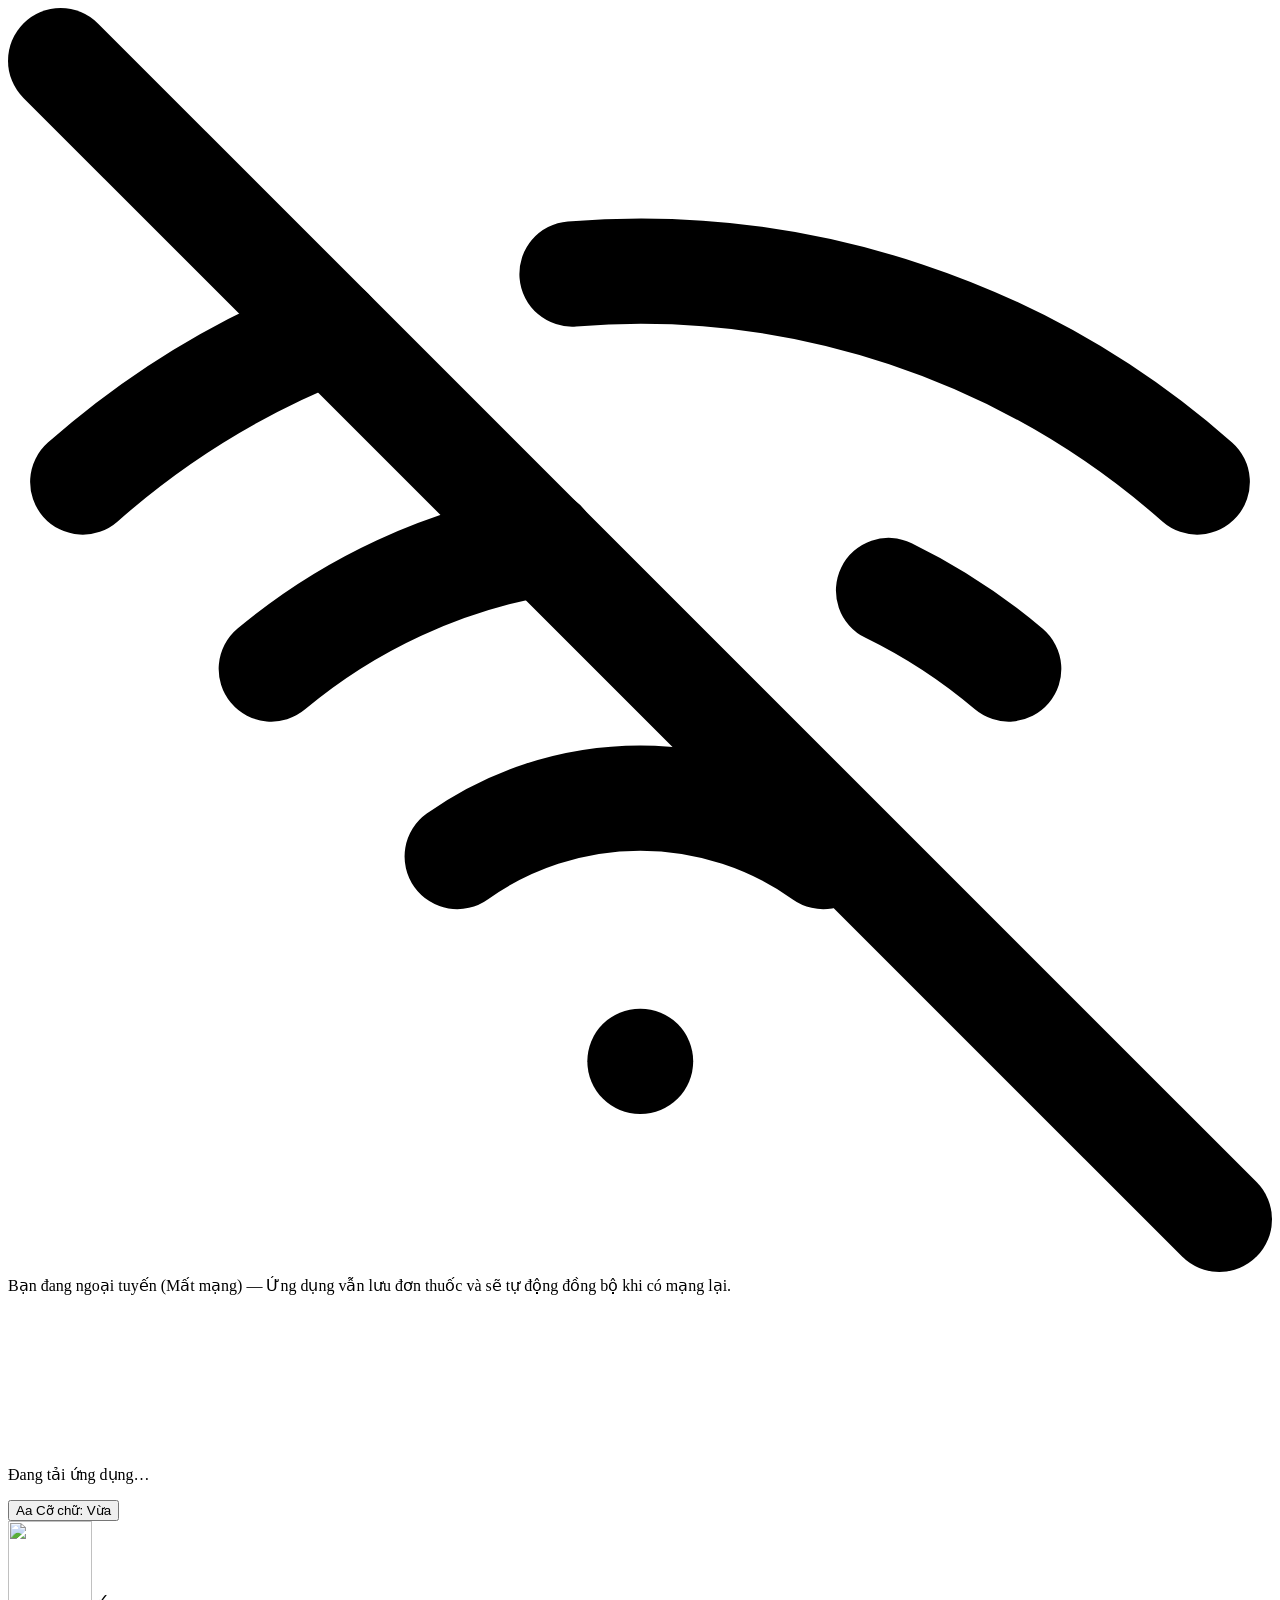
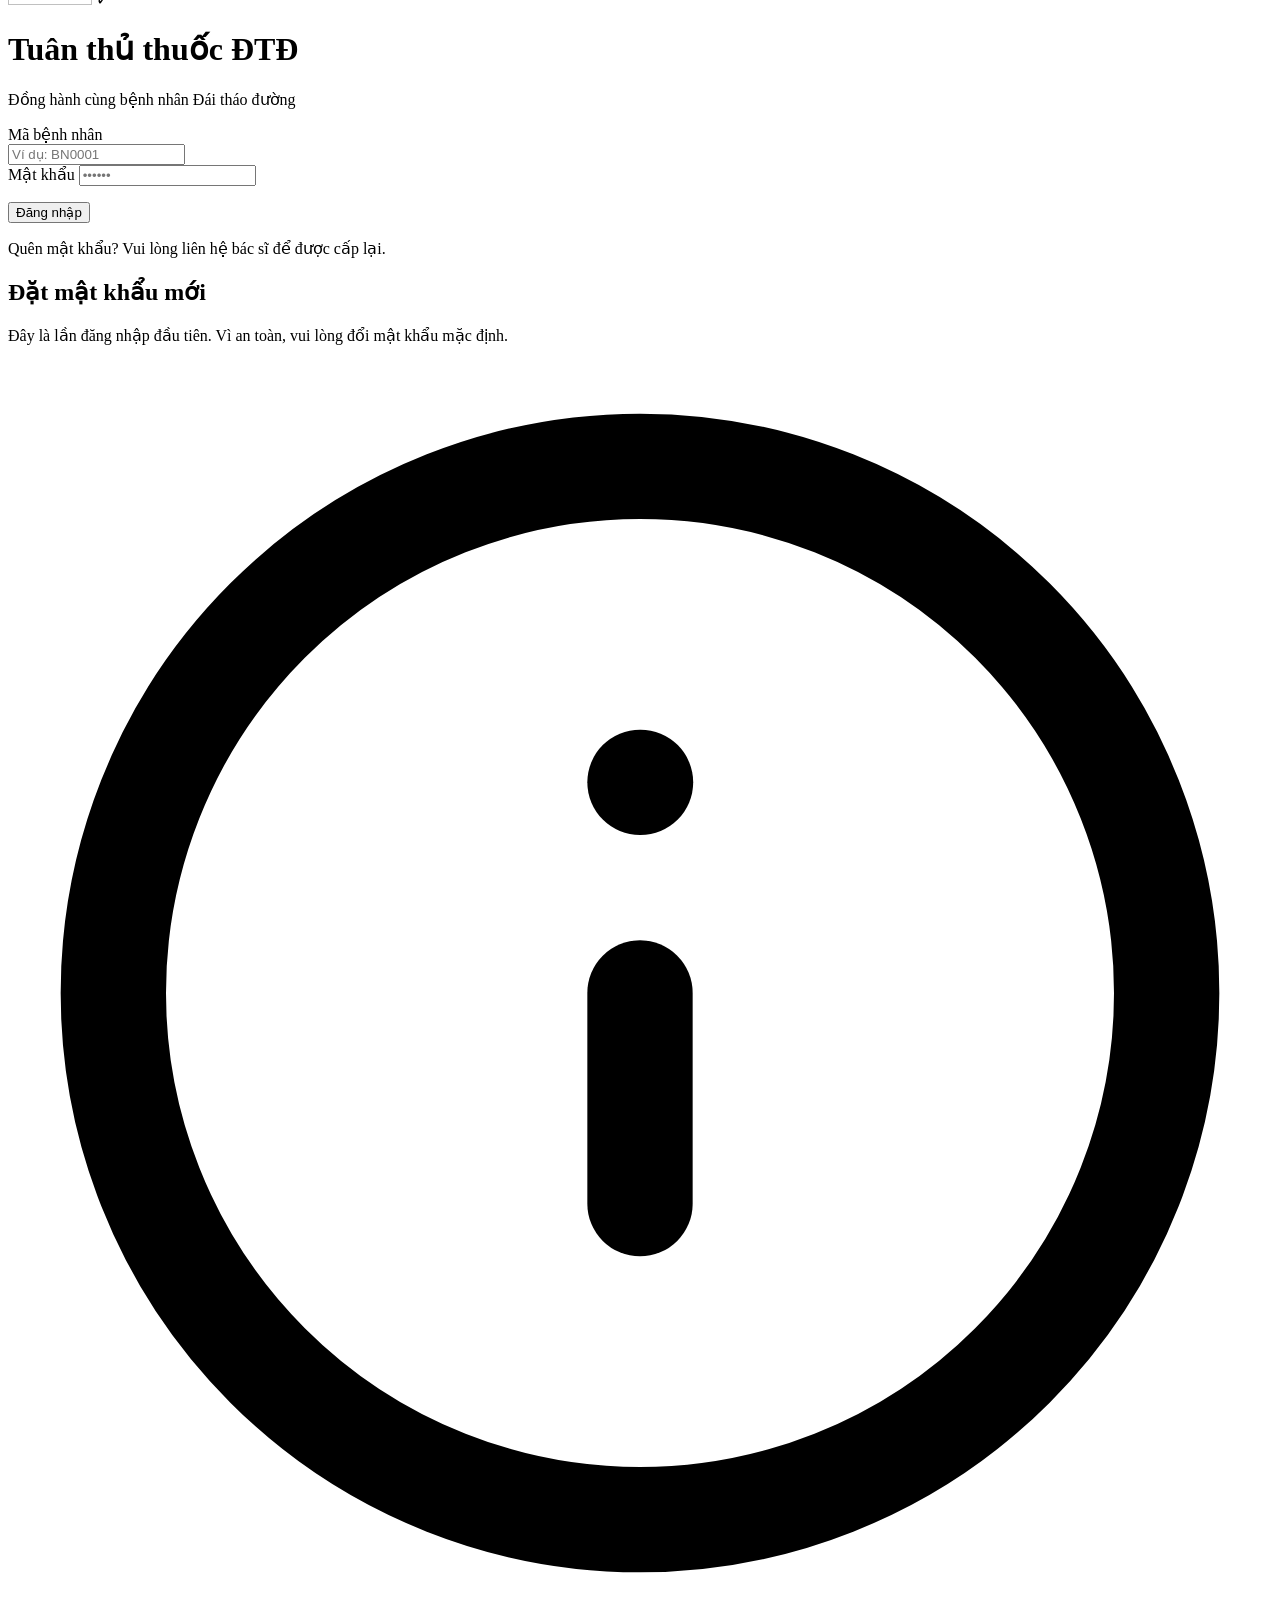
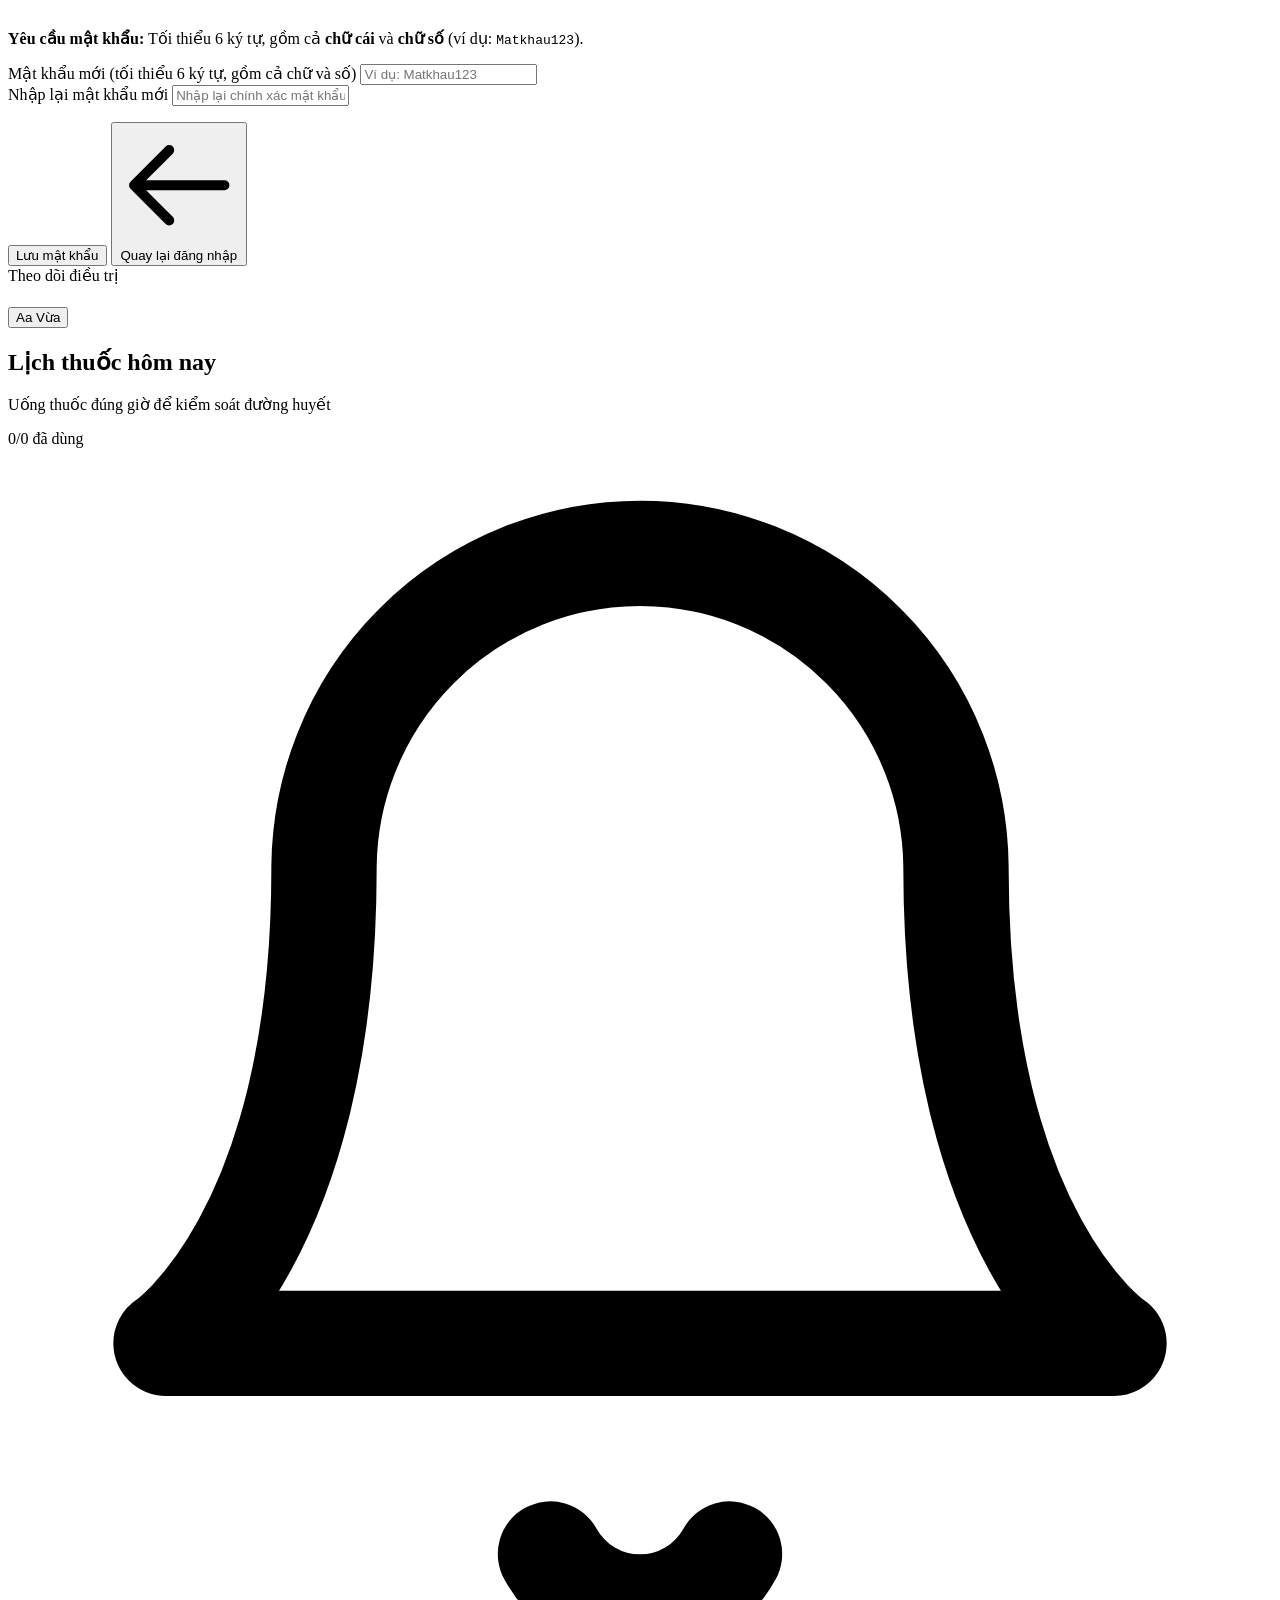
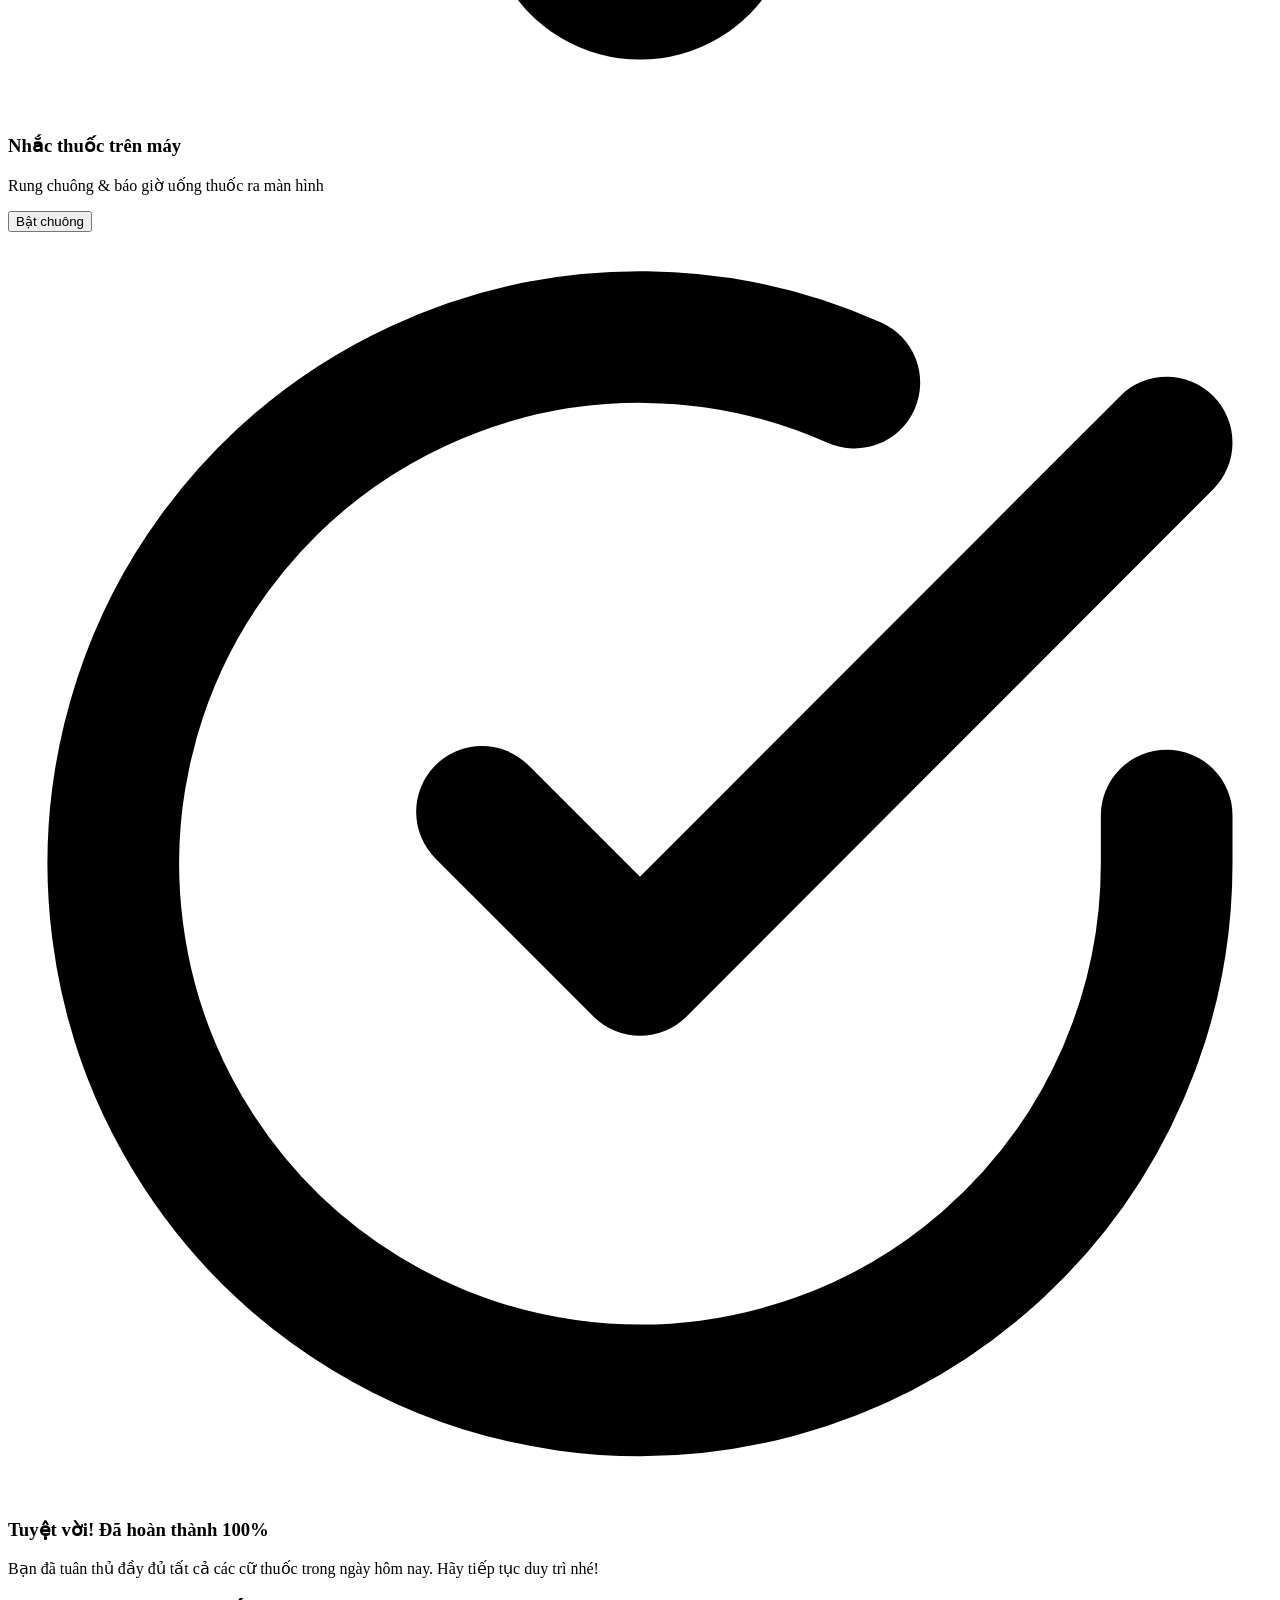
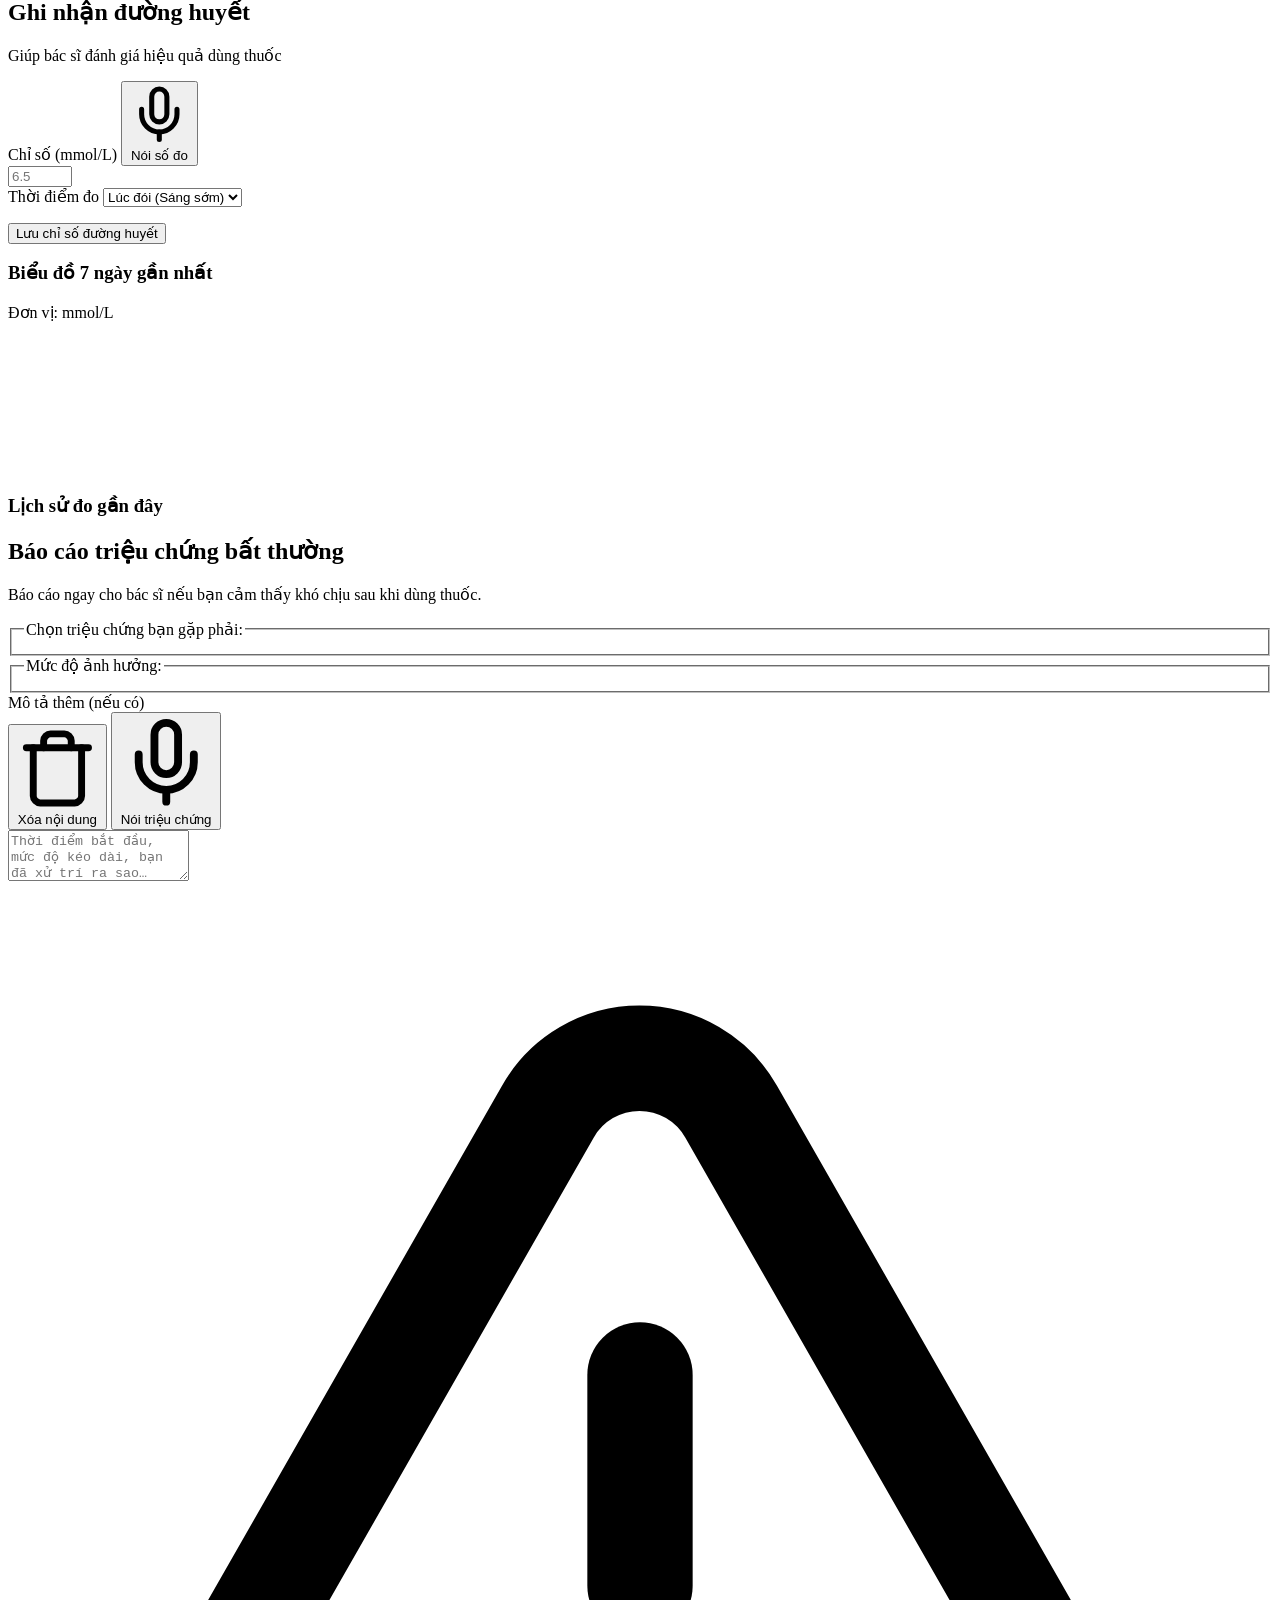
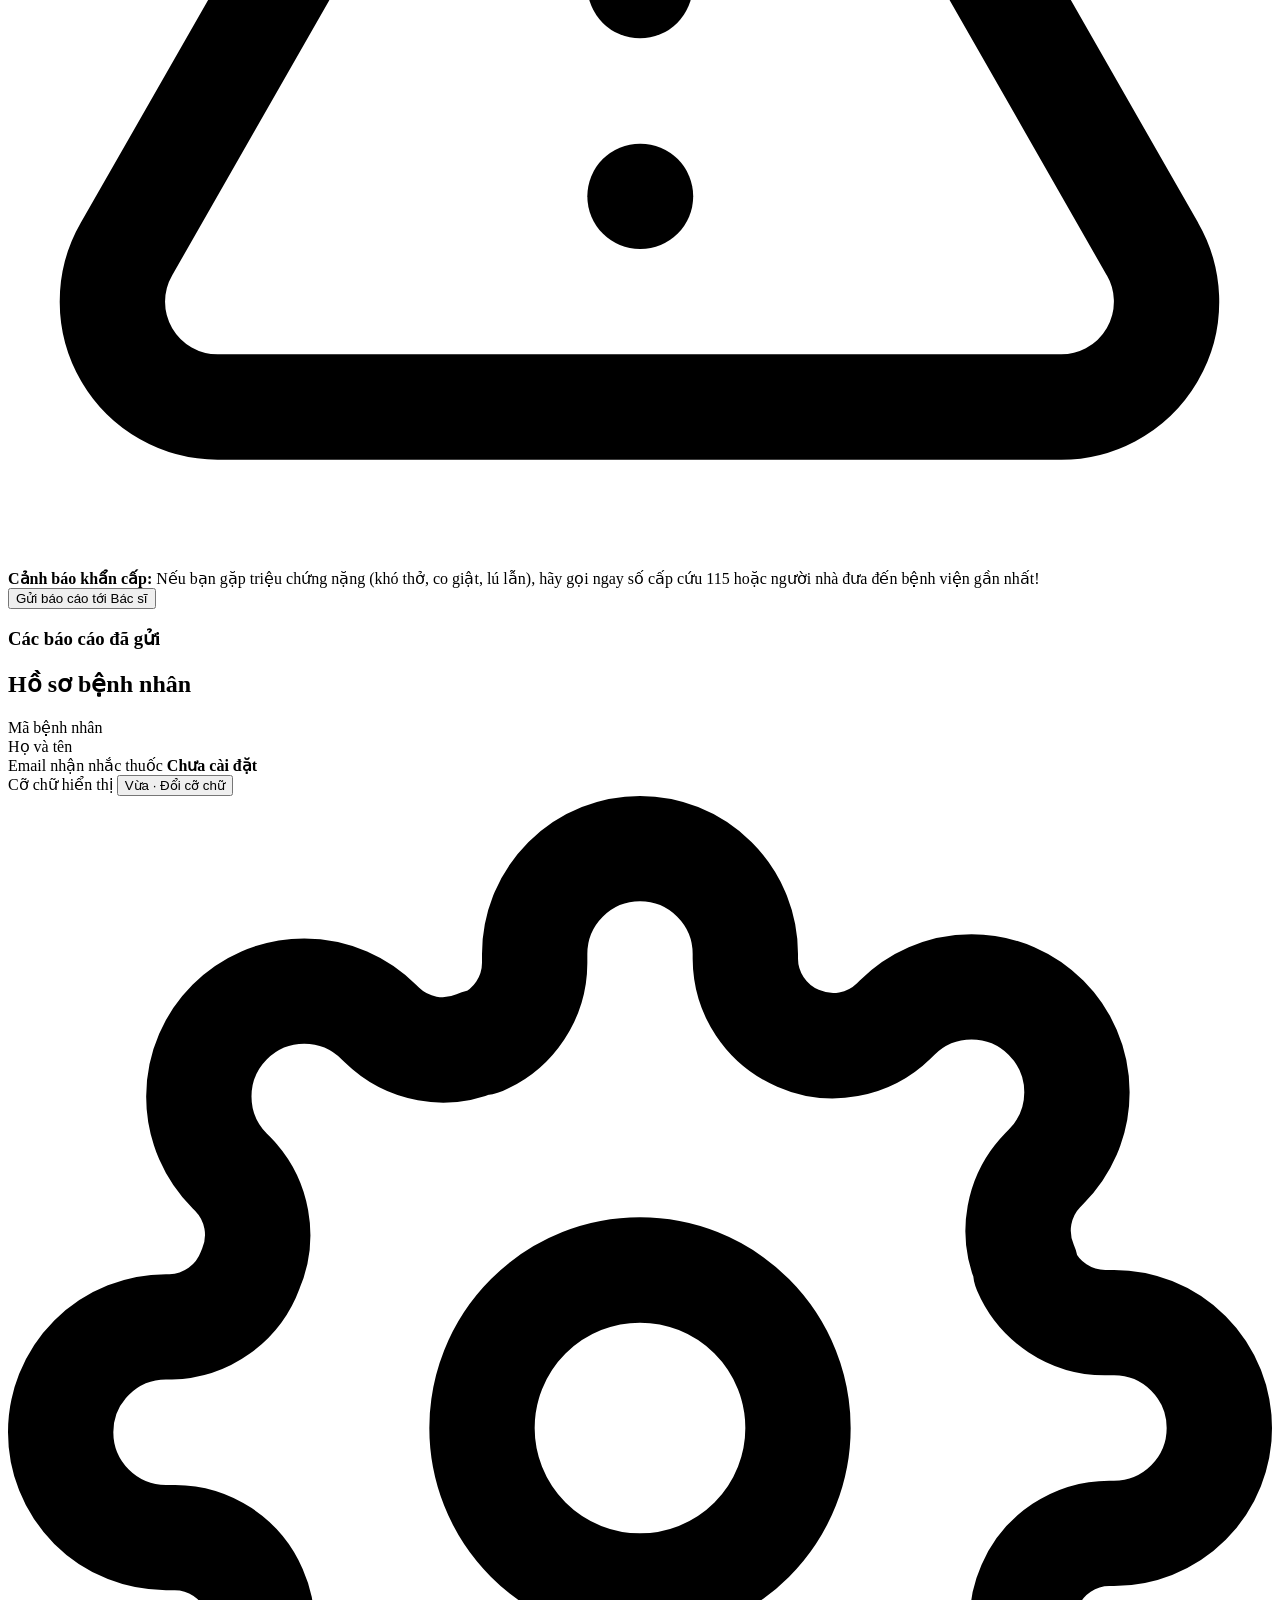
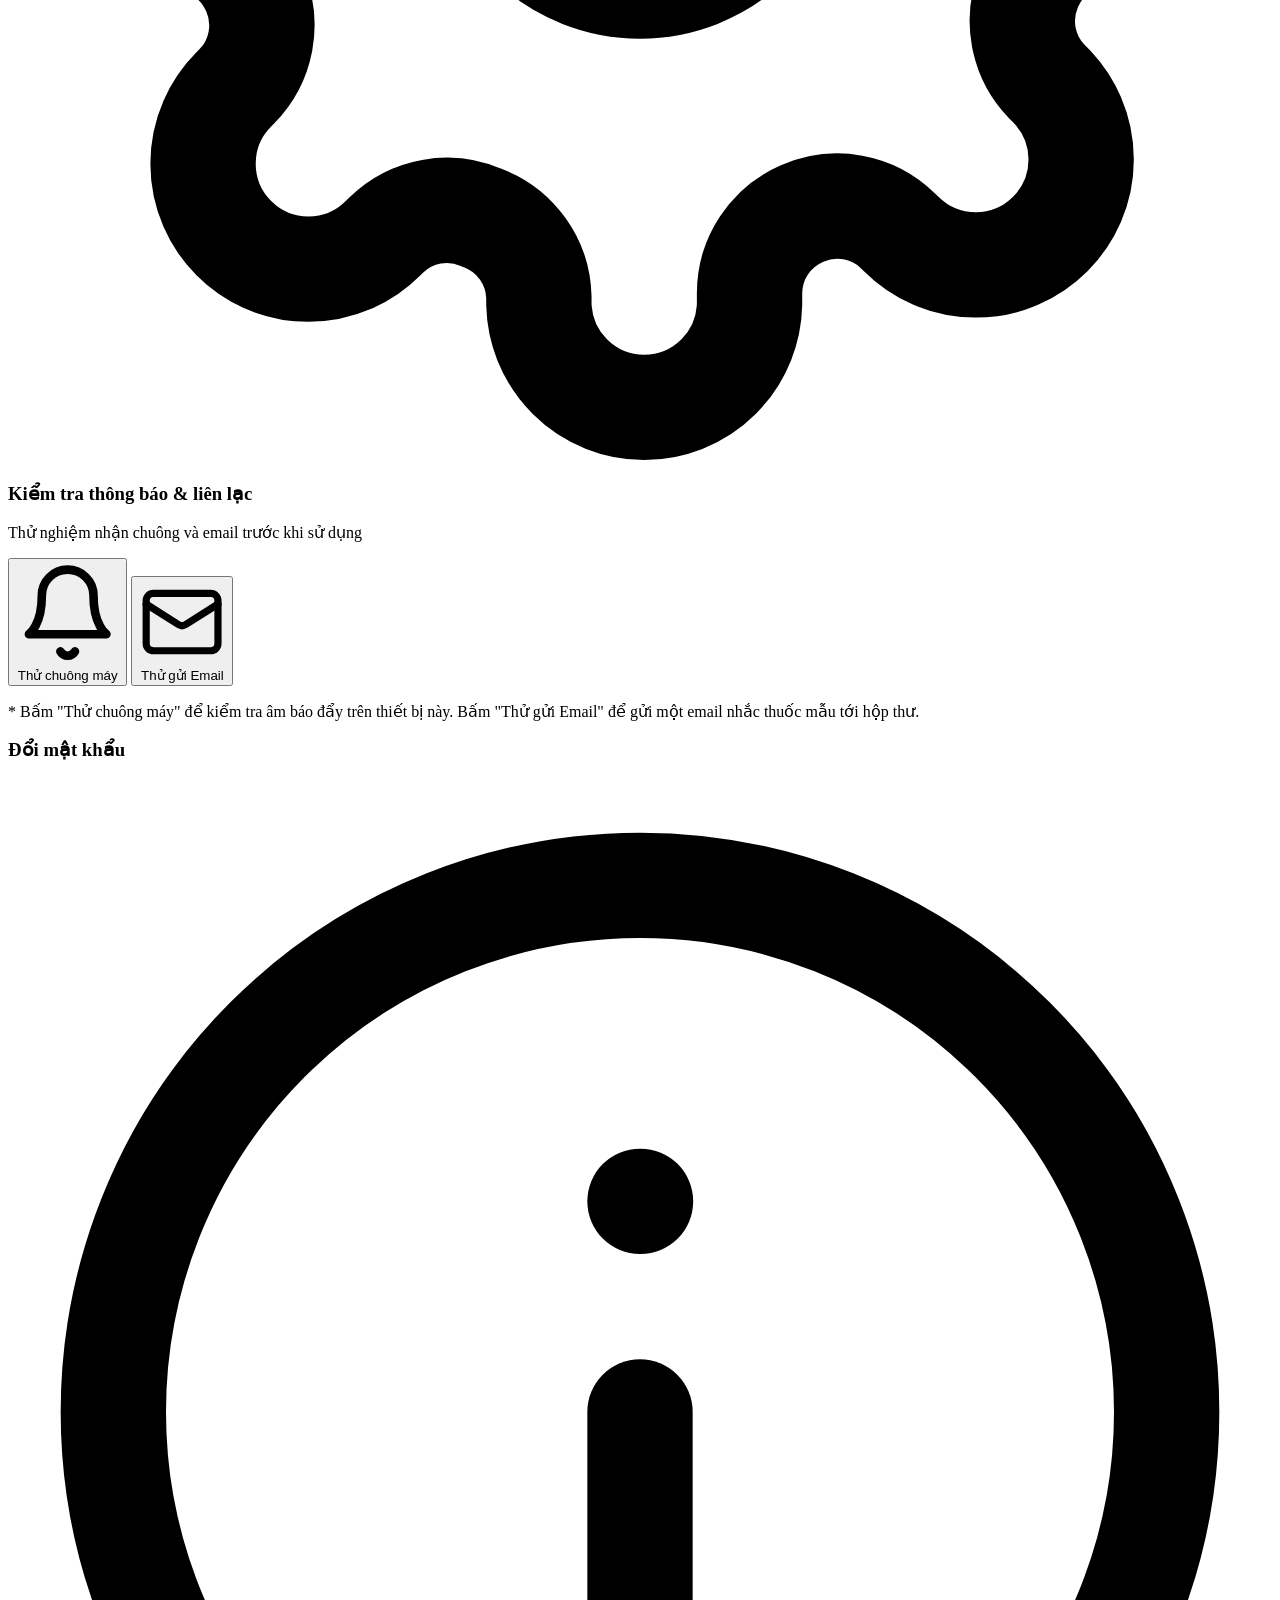
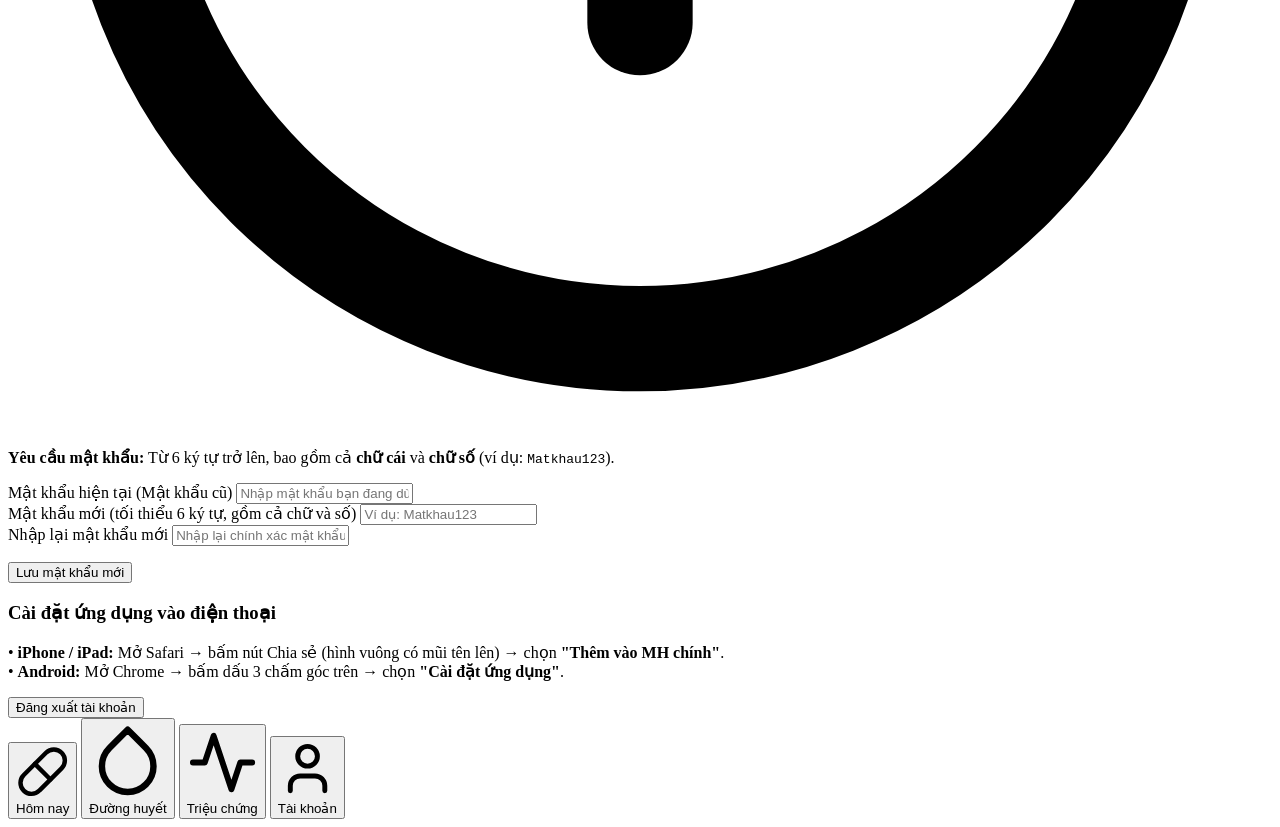
==== commit 369675eb: "feat: redesign UI to Swiss Medical Minimalism, clean flat clinic header and SVG icons" ====
--- a/frontend/index.html
+++ b/frontend/index.html
@@ -16,7 +16,7 @@
   <link rel="preconnect" href="https://fonts.gstatic.com" crossorigin>
   <link href="https://fonts.googleapis.com/css2?family=Plus+Jakarta+Sans:wght@400;500;600;700;800&family=Inter:wght@400;500;600;700;800&display=swap" rel="stylesheet">
   <script src="https://cdn.tailwindcss.com"></script>
-  <link rel="stylesheet" href="/styles.css?v=13">
+  <link rel="stylesheet" href="/styles.css?v=14">
 </head>
 <body class="text-slate-800">
   <!-- Thanh cảnh báo ngoại tuyến (Offline Banner) -->
@@ -71,7 +71,7 @@
                class="w-full border-2 border-slate-200 focus:border-teal-600 rounded-2xl px-4 py-3.5 text-lg transition-all" placeholder="••••••">
       </div>
       <p id="login-error" class="text-rose-600 text-sm font-semibold hidden-view" role="alert"></p>
-      <button id="login-submit" type="submit" class="btn hero-grad text-white w-full py-4 text-lg shadow-lg shadow-teal-700/25">
+      <button id="login-submit" type="submit" class="btn bg-teal-700 hover:bg-teal-800 text-white w-full py-3.5 text-base font-bold shadow-xs transition-all">
         Đăng nhập
       </button>
       <p class="text-xs text-slate-400 text-center">Quên mật khẩu? Vui lòng liên hệ bác sĩ để được cấp lại.</p>
@@ -97,7 +97,7 @@
           <input id="force-new-pw2" type="password" autocomplete="new-password" minlength="6" maxlength="72" required class="w-full border border-slate-300 rounded-xl px-4 py-3 text-lg" placeholder="Nhập lại chính xác mật khẩu mới">
         </div>
         <p id="force-pw-error" class="text-red-600 text-sm font-medium hidden-view" role="alert"></p>
-        <button id="force-pw-submit" type="submit" class="btn hero-grad text-white w-full py-3.5 text-lg">Lưu mật khẩu</button>
+        <button id="force-pw-submit" type="submit" class="btn bg-teal-700 hover:bg-teal-800 text-white w-full py-3.5 text-base font-bold shadow-xs transition-all">Lưu mật khẩu</button>
         <button id="force-pw-back" type="button" class="btn border border-slate-300 bg-white hover:bg-slate-50 text-slate-700 w-full py-3 text-sm font-bold rounded-xl flex items-center justify-center gap-1.5 transition">
           <svg class="w-4 h-4 text-slate-500" fill="none" stroke="currentColor" viewBox="0 0 24 24"><path stroke-linecap="round" stroke-linejoin="round" stroke-width="2" d="M10 19l-7-7m0 0l7-7m-7 7h18"></path></svg>
           <span>Quay lại đăng nhập</span>
@@ -108,70 +108,67 @@
 
   <!-- ỨNG DỤNG CHÍNH -->
   <div id="view-app" class="hidden-view max-w-md mx-auto pb-28">
-    <!-- HEADER Y TẾ CAO CẤP -->
-    <header class="hero-grad text-white px-5 pt-8 pb-14 rounded-b-[2.5rem] shadow-xl relative overflow-hidden">
-      <!-- Vòng tròn trang trí mờ phía sau -->
-      <div class="absolute -top-12 -right-12 w-44 h-44 rounded-full bg-white/10 blur-xl pointer-events-none"></div>
-
-      <div class="relative z-10 flex items-start justify-between">
+    <!-- HEADER Y TẾ CAO CẤP (Swiss Medical Minimalist Flat Header) -->
+    <header class="bg-white border-b border-slate-200/80 px-5 pt-6 pb-5 sticky top-0 z-30 shadow-xs">
+      <div class="flex items-start justify-between gap-3">
         <div>
-          <span class="inline-flex items-center gap-1.5 px-2.5 py-0.5 rounded-full bg-teal-800/40 text-teal-100 text-xs font-semibold backdrop-blur">
-            <span class="w-1.5 h-1.5 rounded-full bg-emerald-400"></span> Đang theo dõi điều trị
+          <span class="inline-flex items-center gap-1.5 px-2.5 py-0.5 rounded-full bg-teal-50 text-teal-800 border border-teal-200/80 text-[11px] font-bold">
+            <span class="w-1.5 h-1.5 rounded-full bg-emerald-500 animate-pulse"></span> Theo dõi điều trị
           </span>
-          <h1 id="hello-name" class="text-2xl font-black mt-1 tracking-tight"></h1>
-          <p id="today-label" class="text-teal-100/90 text-sm mt-0.5 capitalize font-medium"></p>
+          <h1 id="hello-name" class="text-2xl font-black text-slate-900 mt-1 tracking-tight"></h1>
+          <p id="today-label" class="text-slate-500 text-xs mt-0.5 capitalize font-semibold"></p>
         </div>
 
         <!-- NÚT TÙY CHỈNH CỠ CHỮ -->
-        <button type="button" class="btn-open-font-size flex items-center gap-1.5 px-3 py-2 rounded-2xl bg-white/15 hover:bg-white/25 active:scale-95 border border-white/20 text-white text-xs font-bold backdrop-blur transition-all shadow-sm">
-          <span class="text-base font-black">Aa</span>
-          <span class="current-font-label">Vừa</span>
+        <button type="button" class="btn-open-font-size flex items-center gap-1.5 px-3 py-2 rounded-xl bg-slate-50 hover:bg-teal-50 active:scale-95 border border-slate-200 text-slate-700 text-xs font-bold transition-all shadow-xs">
+          <span class="text-sm font-black text-teal-800">Aa</span>
+          <span class="current-font-label text-slate-600">Vừa</span>
         </button>
       </div>
     </header>
 
-    <div class="px-4 -mt-8 space-y-4 relative z-20">
+    <div class="px-4 pt-4 space-y-4">
       <!-- TAB HÔM NAY -->
       <section id="tab-today" class="tab-panel space-y-4" aria-labelledby="h-today">
         <!-- TIẾN ĐỘ UỐNG THUỐC -->
         <div class="card p-5">
           <div class="flex items-center justify-between mb-3">
             <div>
-              <h2 id="h-today" class="font-extrabold text-lg text-slate-800">Lịch thuốc hôm nay</h2>
-              <p class="text-xs text-slate-400 font-medium">Uống thuốc đúng giờ để kiểm soát đường huyết</p>
-            </div>
-            <span id="progress-label" class="text-sm font-black text-teal-700 bg-teal-50 px-3 py-1 rounded-full border border-teal-100">0/0 đã dùng</span>
-          </div>
-          <div class="h-3 bg-slate-100 rounded-full overflow-hidden p-0.5">
-            <div id="progress-bar" class="h-full hero-grad rounded-full transition-all duration-700 ease-out" style="width:0%"></div>
+              <h2 id="h-today" class="font-extrabold text-base text-slate-900">Lịch thuốc hôm nay</h2>
+              <p class="text-xs text-slate-500 font-medium">Uống thuốc đúng giờ để kiểm soát đường huyết</p>
+            </div>
+            <span id="progress-label" class="text-xs font-bold text-teal-800 bg-teal-50 px-3 py-1 rounded-full border border-teal-200/80">0/0 đã dùng</span>
+          </div>
+          <div class="h-2.5 bg-slate-100 rounded-full overflow-hidden p-0.5 border border-slate-200/60">
+            <div id="progress-bar" class="h-full bg-teal-600 rounded-full transition-all duration-700 ease-out" style="width:0%"></div>
           </div>
         </div>
 
         <!-- BẬT CHUÔNG NHẮC THUỐC TRÊN ĐIỆN THOẠI -->
-        <div id="patient-push-box" class="card p-4 bg-gradient-to-r from-teal-50 via-emerald-50 to-teal-50 border border-teal-200/80 flex items-center justify-between gap-3 shadow-sm">
+        <div id="patient-push-box" class="card p-4 bg-teal-50/50 border border-teal-200/80 flex items-center justify-between gap-3 shadow-xs">
           <div class="flex items-center gap-3">
-            <div class="w-10 h-10 rounded-2xl bg-teal-600 text-white flex items-center justify-center shrink-0 shadow-sm">
+            <div class="w-10 h-10 rounded-xl bg-teal-700 text-white flex items-center justify-center shrink-0 shadow-xs">
               <svg class="w-5 h-5 text-white" viewBox="0 0 24 24" fill="none" stroke="currentColor" stroke-width="2" stroke-linecap="round" stroke-linejoin="round"><path d="M6 8a6 6 0 0 1 12 0c0 7 3 9 3 9H3s3-2 3-9"/><path d="M10.3 21a1.94 1.94 0 0 0 3.4 0"/></svg>
             </div>
             <div>
-              <h3 class="font-extrabold text-slate-800 text-sm">Nhắc thuốc trên máy</h3>
+              <h3 class="font-bold text-slate-900 text-sm">Nhắc thuốc trên máy</h3>
               <p id="patient-push-desc" class="text-xs text-slate-500 font-medium">Rung chuông & báo giờ uống thuốc ra màn hình</p>
             </div>
           </div>
-          <button id="btn-patient-push" type="button" class="btn text-xs px-4 py-2.5 font-bold rounded-xl shadow-sm transition-all whitespace-nowrap bg-teal-600 hover:bg-teal-700 text-white shrink-0">
+          <button id="btn-patient-push" type="button" class="btn text-xs px-4 py-2.5 font-bold rounded-xl shadow-xs transition-all whitespace-nowrap bg-teal-700 hover:bg-teal-800 text-white shrink-0">
             Bật chuông
           </button>
         </div>
 
         <!-- HỘP THOẠI CHÚC MỪNG (XUẤT HIỆN KHI HOÀN THÀNH 100%) -->
-        <div id="celebration-box" class="hidden-view card p-5 bg-gradient-to-r from-emerald-50 via-teal-50 to-cyan-50 border-2 border-emerald-300">
+        <div id="celebration-box" class="hidden-view card p-5 bg-emerald-50/60 border border-emerald-300 shadow-xs">
           <div class="flex items-center gap-3">
-            <div class="w-11 h-11 rounded-2xl bg-emerald-600 text-white flex items-center justify-center shrink-0 shadow-md shadow-emerald-600/20">
-              <svg class="w-6 h-6 text-white" viewBox="0 0 24 24" fill="none" stroke="currentColor" stroke-width="2.5" stroke-linecap="round" stroke-linejoin="round"><path d="M22 11.08V12a10 10 0 1 1-5.93-9.14"/><polyline points="22 4 12 14.01 9 11.01"/></svg>
+            <div class="w-10 h-10 rounded-xl bg-emerald-700 text-white flex items-center justify-center shrink-0 shadow-xs">
+              <svg class="w-5 h-5 text-white" viewBox="0 0 24 24" fill="none" stroke="currentColor" stroke-width="2.5" stroke-linecap="round" stroke-linejoin="round"><path d="M22 11.08V12a10 10 0 1 1-5.93-9.14"/><polyline points="22 4 12 14.01 9 11.01"/></svg>
             </div>
             <div>
-              <h3 class="font-black text-emerald-900 text-base">Tuyệt vời! Đã hoàn thành 100%</h3>
-              <p class="text-xs text-emerald-700 mt-0.5">Bạn đã tuân thủ đầy đủ tất cả các cữ thuốc trong ngày hôm nay. Hãy tiếp tục duy trì nhé!</p>
+              <h3 class="font-bold text-emerald-950 text-base">Tuyệt vời! Đã hoàn thành 100%</h3>
+              <p class="text-xs text-emerald-700 mt-0.5 leading-relaxed">Bạn đã tuân thủ đầy đủ tất cả các cữ thuốc trong ngày hôm nay. Hãy tiếp tục duy trì nhé!</p>
             </div>
           </div>
         </div>
@@ -209,7 +206,7 @@
           </div>
           <p id="voice-hint-sugar" class="text-xs font-bold p-2.5 rounded-xl bg-teal-50 border border-teal-200 text-teal-800 hidden-view fade-in" role="status"></p>
           <p id="sugar-hint" class="text-xs font-bold p-3 rounded-xl hidden-view" role="status"></p>
-          <button id="sugar-submit" type="submit" class="btn hero-grad text-white w-full py-3.5 text-base shadow-md shadow-teal-700/20 font-bold">
+          <button id="sugar-submit" type="submit" class="btn bg-teal-700 hover:bg-teal-800 text-white w-full py-3.5 text-base shadow-xs font-bold transition-all">
             Lưu chỉ số đường huyết
           </button>
         </form>
@@ -265,7 +262,7 @@
             <svg class="w-5 h-5 text-rose-600 shrink-0 mt-0.5" viewBox="0 0 24 24" fill="none" stroke="currentColor" stroke-width="2" stroke-linecap="round" stroke-linejoin="round"><path d="m21.73 18-8-14a2 2 0 0 0-3.48 0l-8 14A2 2 0 0 0 4 21h16a2 2 0 0 0 1.73-3Z"/><line x1="12" y1="9" x2="12" y2="13"/><line x1="12" y1="17" x2="12.01" y2="17"/></svg>
             <div><strong>Cảnh báo khẩn cấp:</strong> Nếu bạn gặp triệu chứng nặng (khó thở, co giật, lú lẫn), hãy gọi ngay số cấp cứu 115 hoặc người nhà đưa đến bệnh viện gần nhất!</div>
           </div>
-          <button id="adr-submit" type="submit" class="btn hero-grad text-white w-full py-3.5 text-base shadow-md shadow-teal-700/20 font-bold">
+          <button id="adr-submit" type="submit" class="btn bg-teal-700 hover:bg-teal-800 text-white w-full py-3.5 text-base shadow-xs font-bold transition-all">
             Gửi báo cáo tới Bác sĩ
           </button>
         </form>
@@ -345,7 +342,7 @@
             <input id="pw-new2" type="password" autocomplete="new-password" minlength="6" maxlength="72" required class="w-full border-2 border-slate-200 rounded-xl px-3 py-2.5 text-base" placeholder="Nhập lại chính xác mật khẩu mới">
           </div>
           <p id="pw-error" class="text-rose-600 text-xs font-semibold hidden-view" role="alert"></p>
-          <button id="pw-submit" type="submit" class="btn bg-teal-700 text-white w-full py-3 text-sm">Lưu mật khẩu mới</button>
+          <button id="pw-submit" type="submit" class="btn bg-teal-700 hover:bg-teal-800 text-white w-full py-3.5 text-base shadow-xs font-bold transition-all">Lưu mật khẩu mới</button>
         </form>
 
         <div class="card p-5 space-y-2">
@@ -452,7 +449,7 @@
         <p class="font-bold text-slate-800">💊 Metformin 500mg: Uống 1 viên sau ăn sáng</p>
       </div>
 
-      <button type="button" id="font-size-done" class="btn hero-grad text-white w-full py-3.5 text-base shadow-md">
+      <button type="button" id="font-size-done" class="btn bg-teal-700 hover:bg-teal-800 text-white w-full py-3.5 text-base font-bold shadow-xs transition-all">
         Xác nhận cỡ chữ
       </button>
     </div>
@@ -463,7 +460,9 @@
     <div class="card p-6 space-y-4">
       <div class="flex items-center justify-between">
         <div class="flex items-center gap-2.5">
-          <div class="w-10 h-10 rounded-2xl bg-rose-100 text-rose-700 flex items-center justify-center font-black text-xl">⚠️</div>
+          <div class="w-10 h-10 rounded-xl bg-rose-50 text-rose-700 border border-rose-200 flex items-center justify-center shrink-0">
+            <svg class="w-5 h-5 text-rose-600" viewBox="0 0 24 24" fill="none" stroke="currentColor" stroke-width="2" stroke-linecap="round" stroke-linejoin="round"><path d="m21.73 18-8-14a2 2 0 0 0-3.48 0l-8 14A2 2 0 0 0 4 21h16a2 2 0 0 0 1.73-3Z"/><line x1="12" y1="9" x2="12" y2="13"/><line x1="12" y1="17" x2="12.01" y2="17"/></svg>
+          </div>
           <div>
             <h3 class="font-extrabold text-base text-slate-800">Ghi nhận bỏ lỡ thuốc</h3>
             <p id="missed-modal-drug" class="text-xs font-bold text-teal-700 truncate max-w-[200px]"></p>
@@ -485,7 +484,7 @@
       </div>
 
       <div class="space-y-2 pt-1">
-        <button type="button" id="btn-missed-confirm-reason" class="btn hero-grad text-white w-full py-3.5 text-sm shadow-md font-bold">
+        <button type="button" id="btn-missed-confirm-reason" class="btn bg-teal-700 hover:bg-teal-800 text-white w-full py-3.5 text-sm font-bold shadow-xs transition-all">
           Lưu lý do & Báo bỏ lỡ
         </button>
         <button type="button" id="btn-missed-skip-reason" class="btn bg-slate-100 hover:bg-slate-200 text-slate-700 w-full py-2.5 text-xs font-bold rounded-xl">
@@ -522,7 +521,7 @@
         <p id="test-email-error" class="text-xs text-rose-600 font-bold hidden-view" role="alert"></p>
 
         <div class="space-y-2 pt-1">
-          <button type="button" id="btn-do-send-test-email" class="btn hero-grad text-white w-full py-3.5 text-sm shadow-md font-bold">
+          <button type="button" id="btn-do-send-test-email" class="btn bg-teal-700 hover:bg-teal-800 text-white w-full py-3.5 text-sm font-bold shadow-xs transition-all">
             Gửi Email Thử Nghiệm Ngay
           </button>
           <button type="button" id="test-email-cancel" class="btn bg-slate-100 hover:bg-slate-200 text-slate-700 w-full py-2.5 text-xs font-bold rounded-xl">
@@ -536,8 +535,8 @@
   <script src="/gsap.min.js"></script>
   <script src="https://cdn.jsdelivr.net/npm/@supabase/supabase-js@2"></script>
   <script src="https://cdn.jsdelivr.net/npm/chart.js@4"></script>
-  <script src="/common.js?v=13"></script>
-  <script src="/app.js?v=13"></script>
+  <script src="/common.js?v=14"></script>
+  <script src="/app.js?v=14"></script>
 </body>
 </html>
 
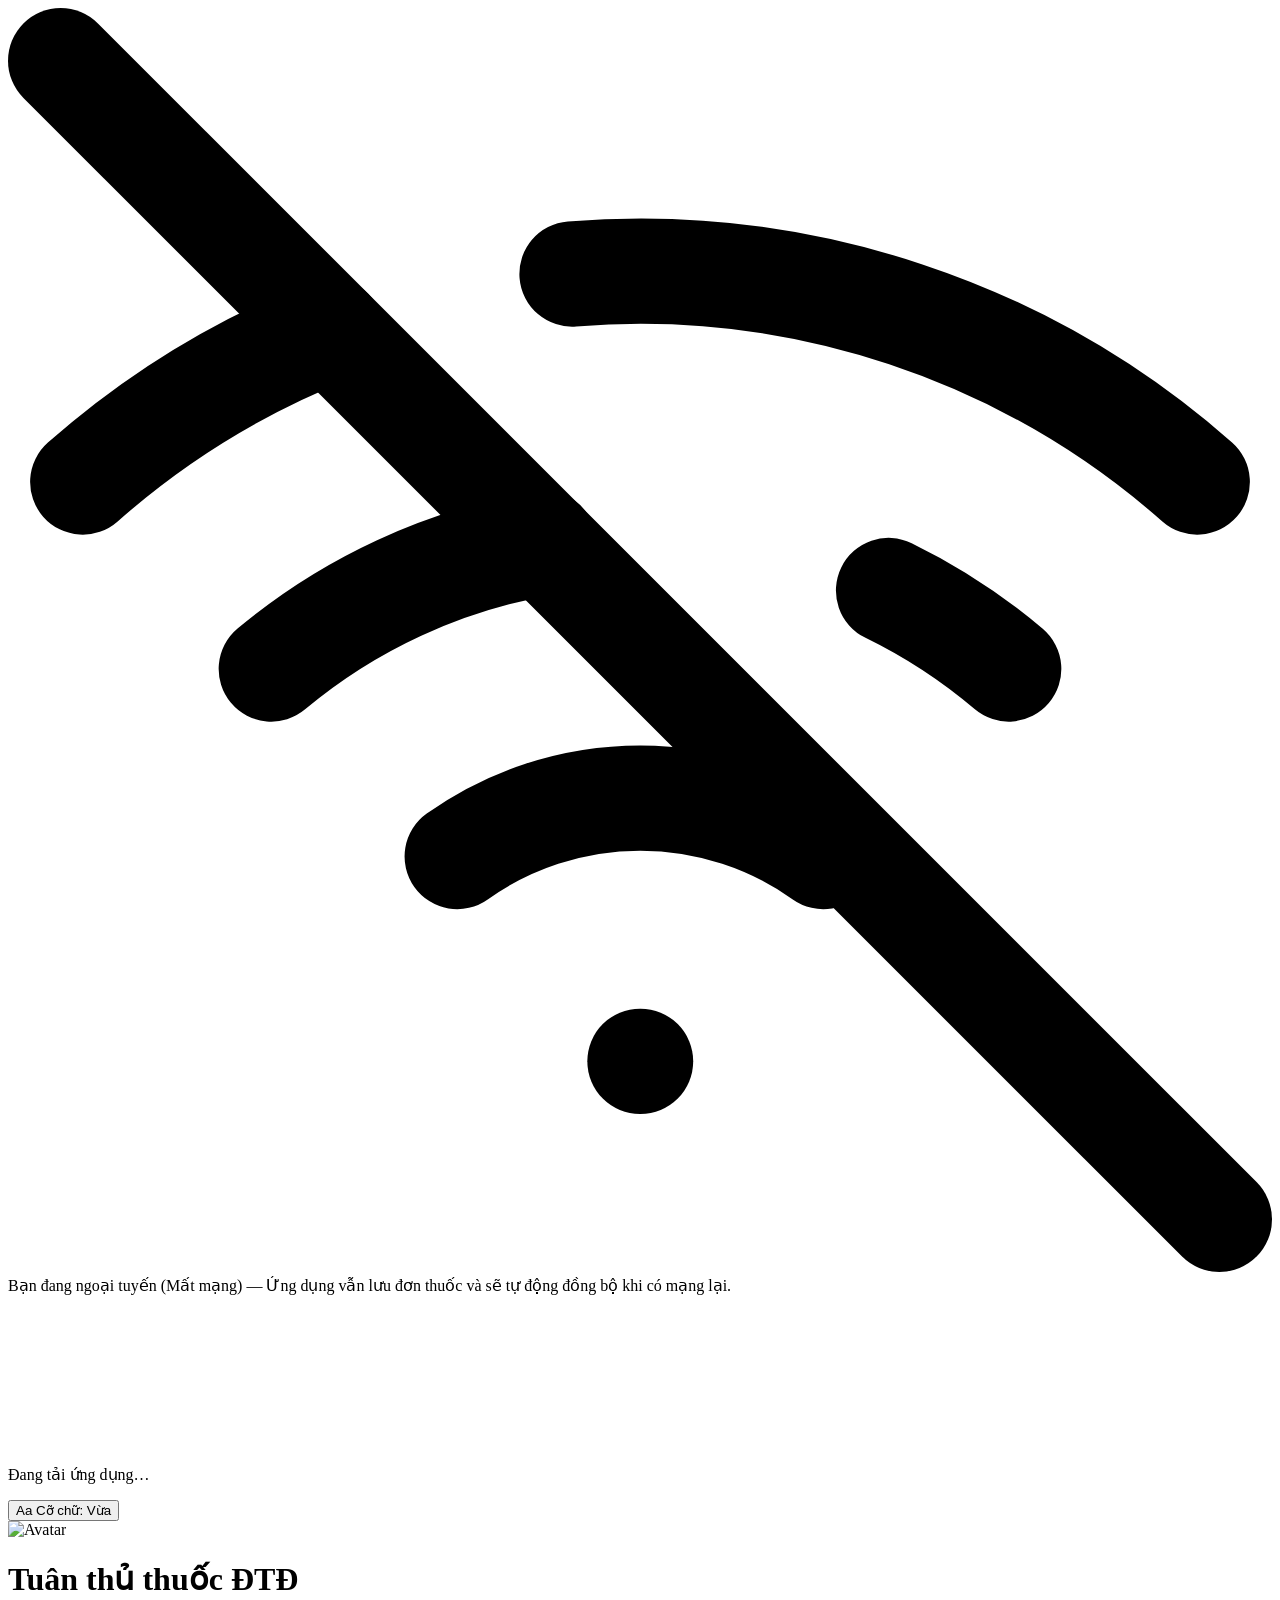
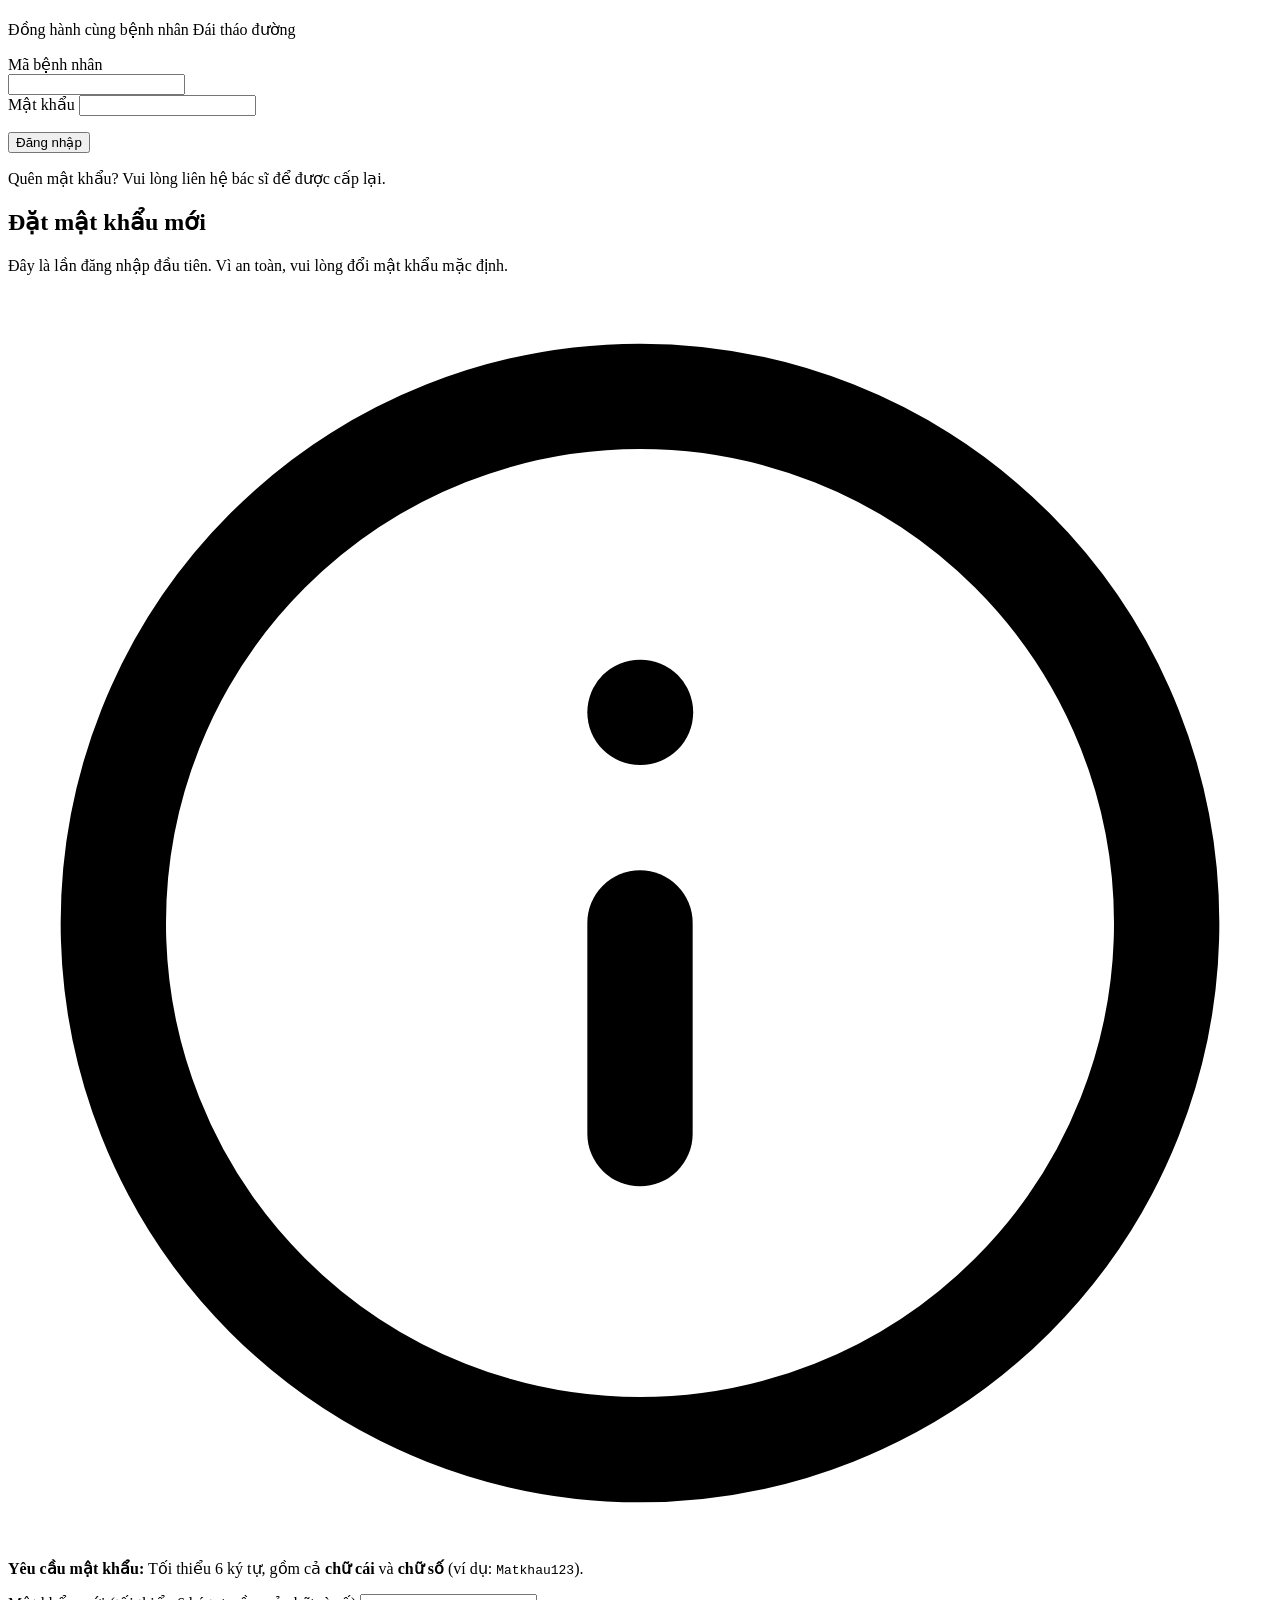
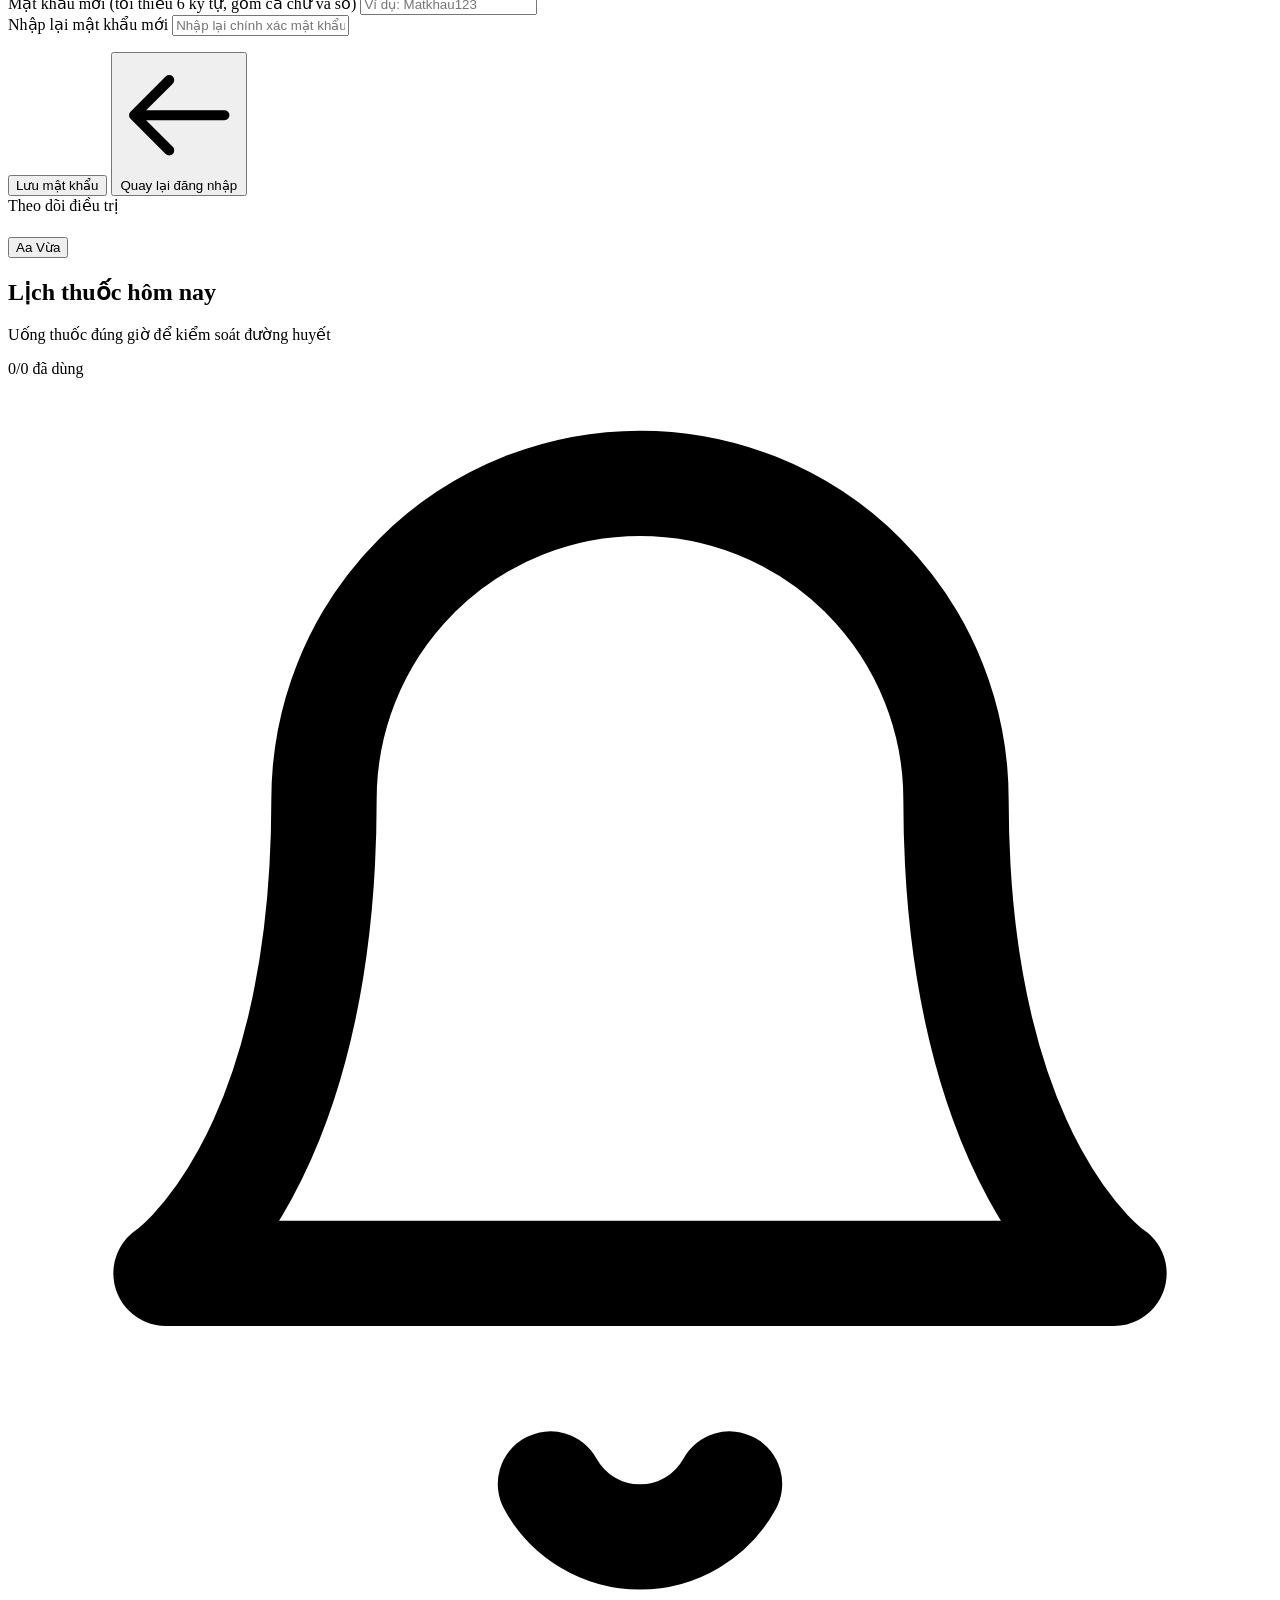
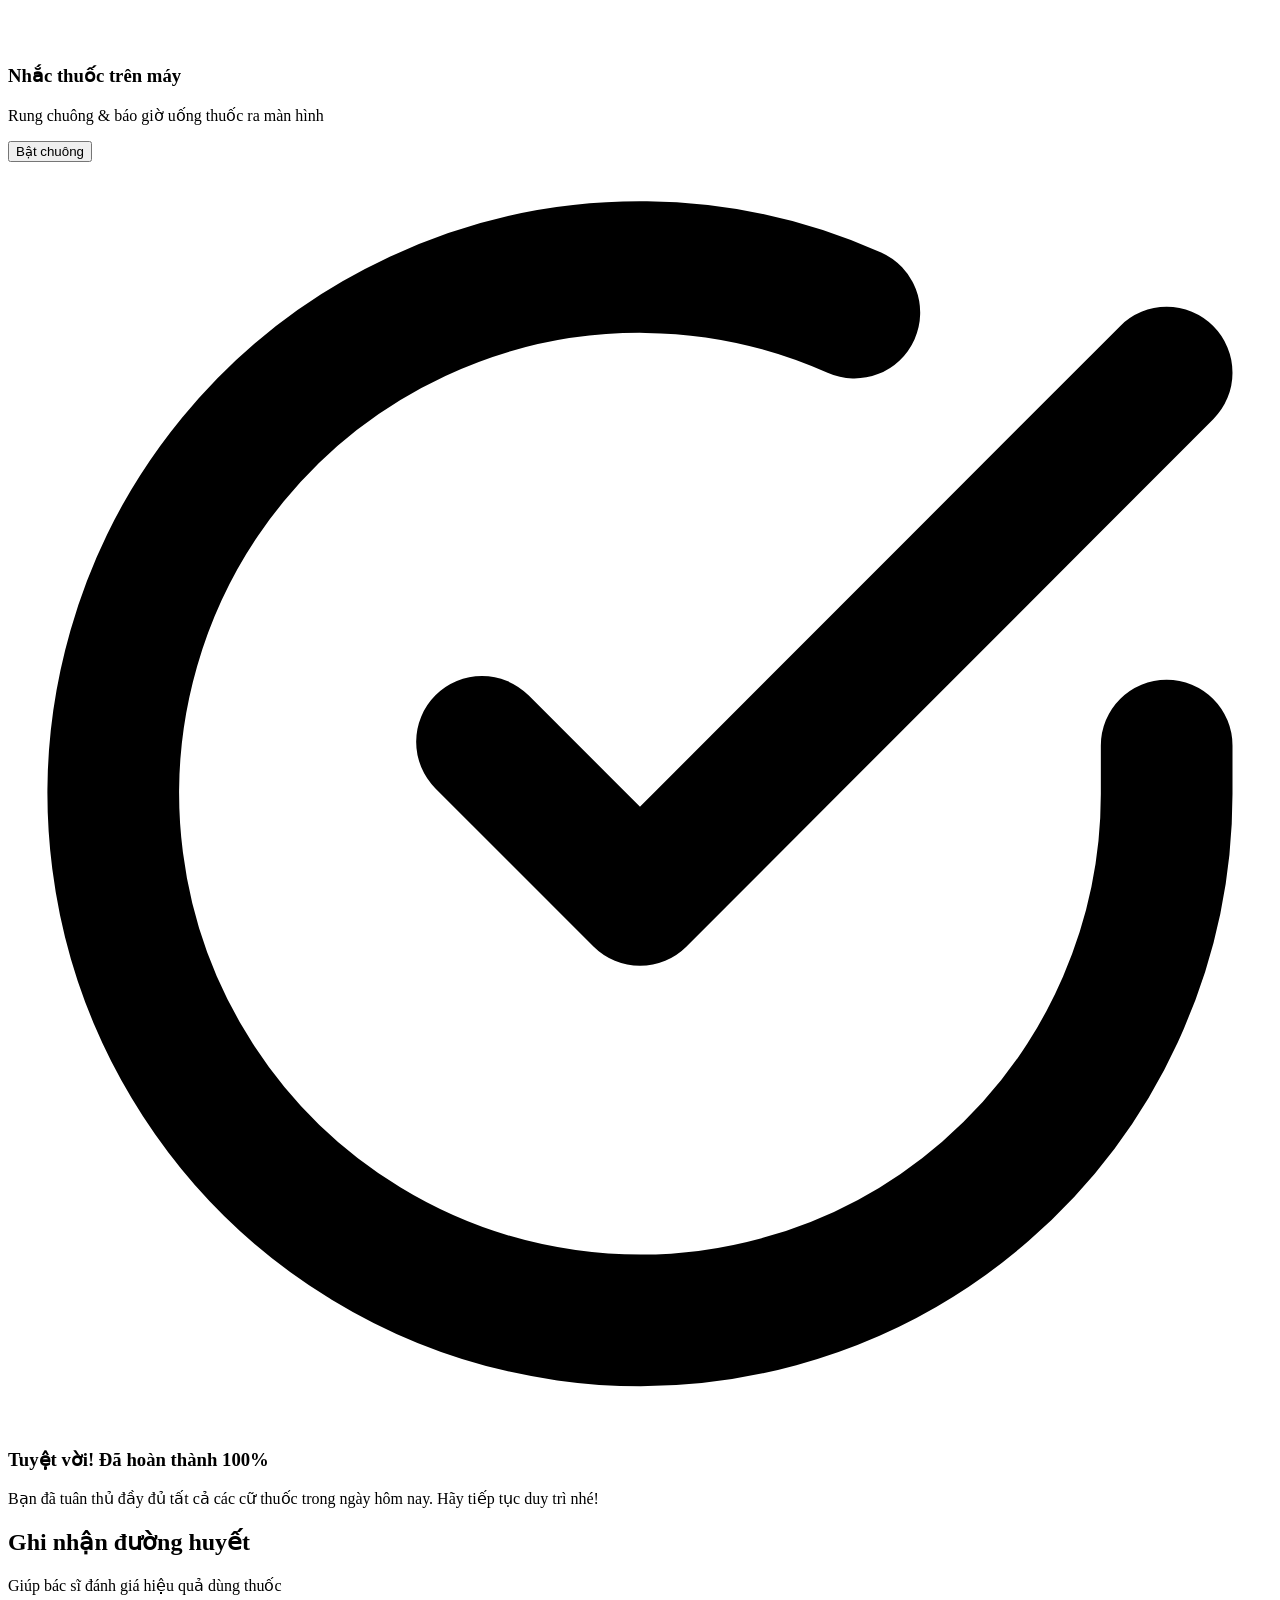
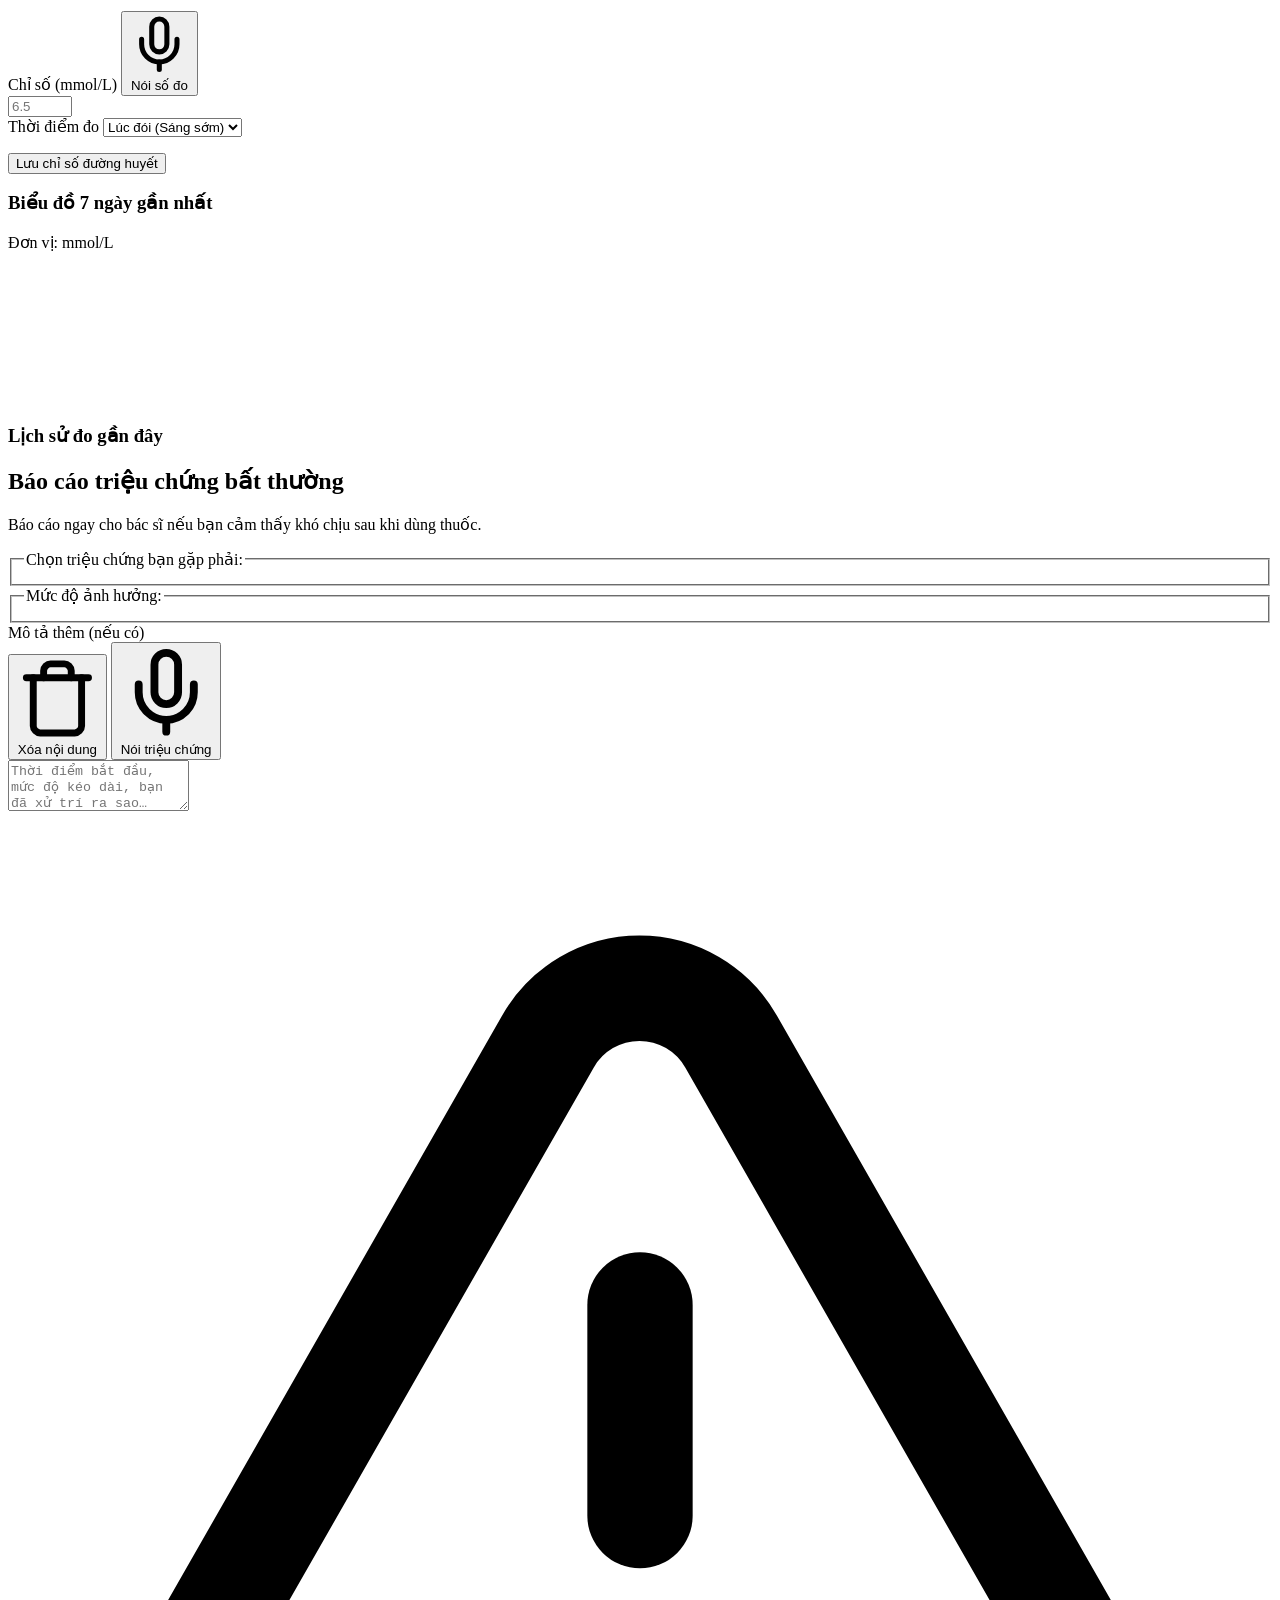
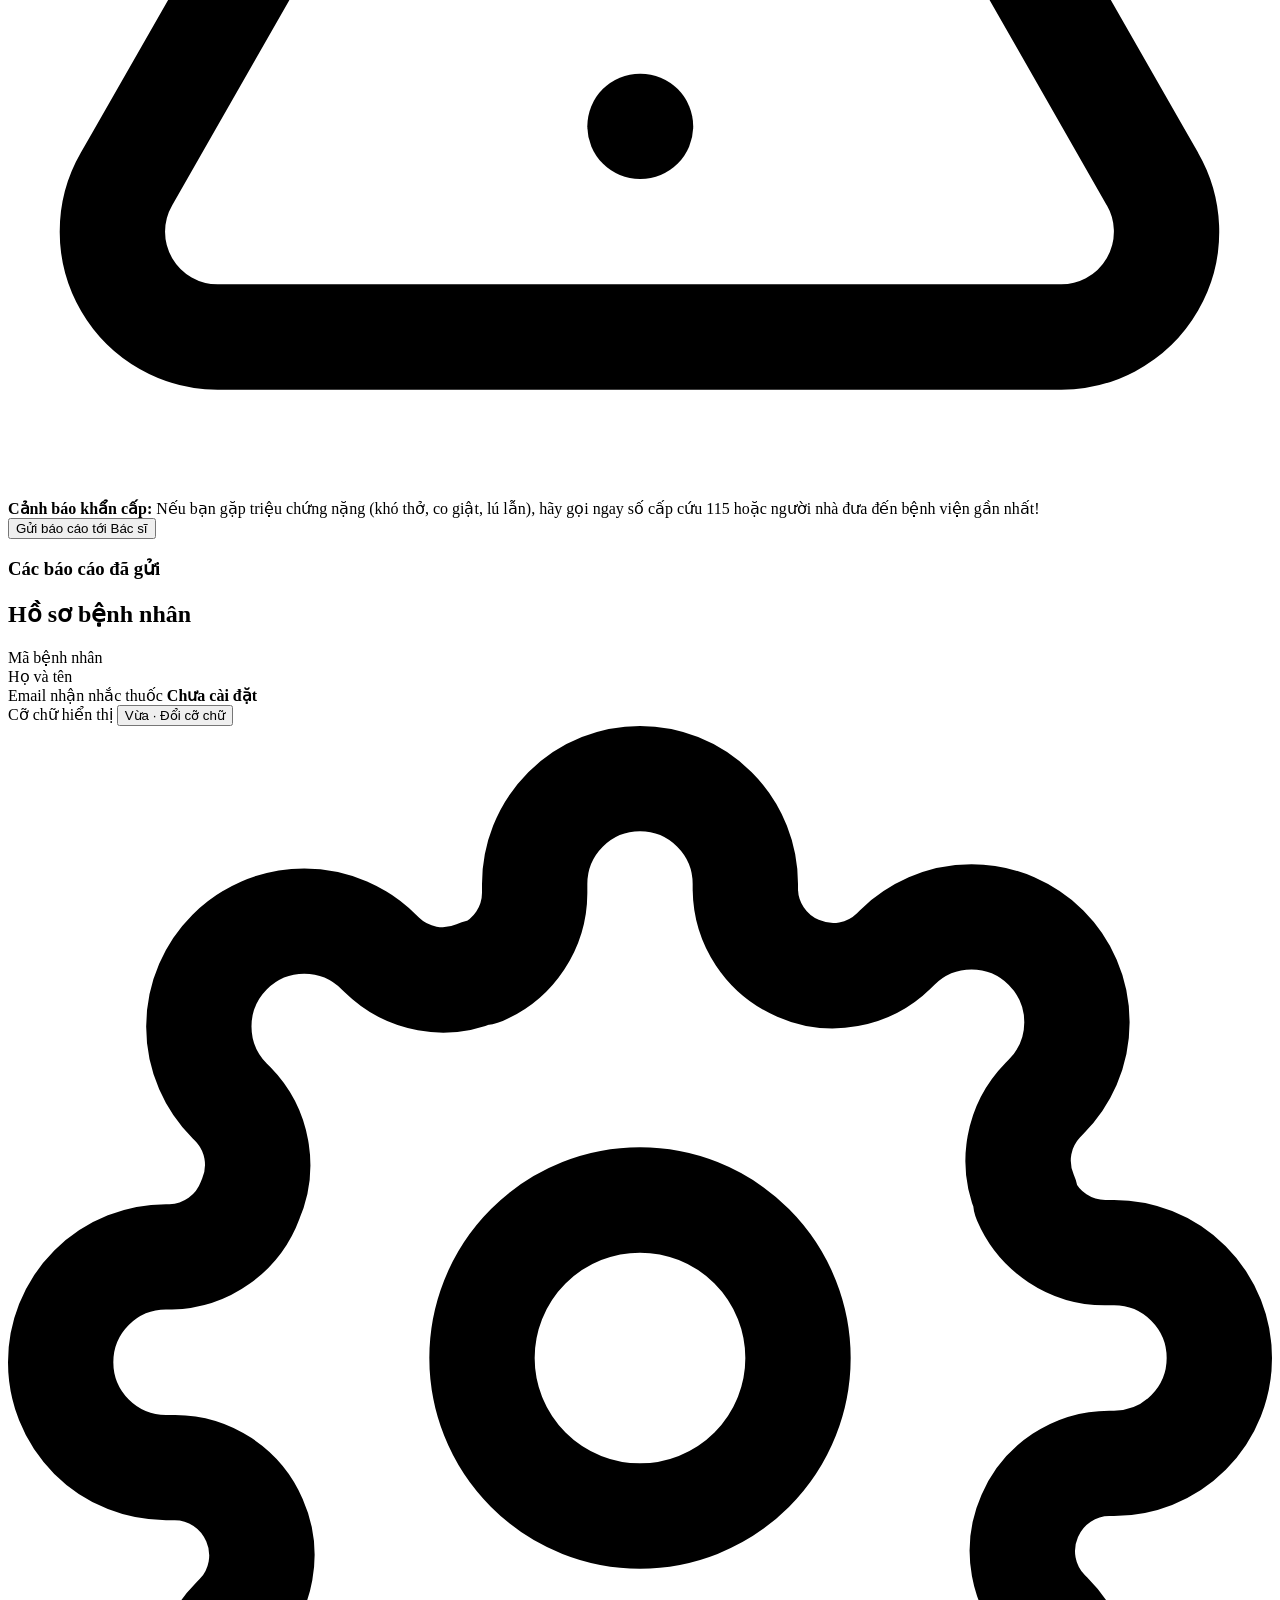
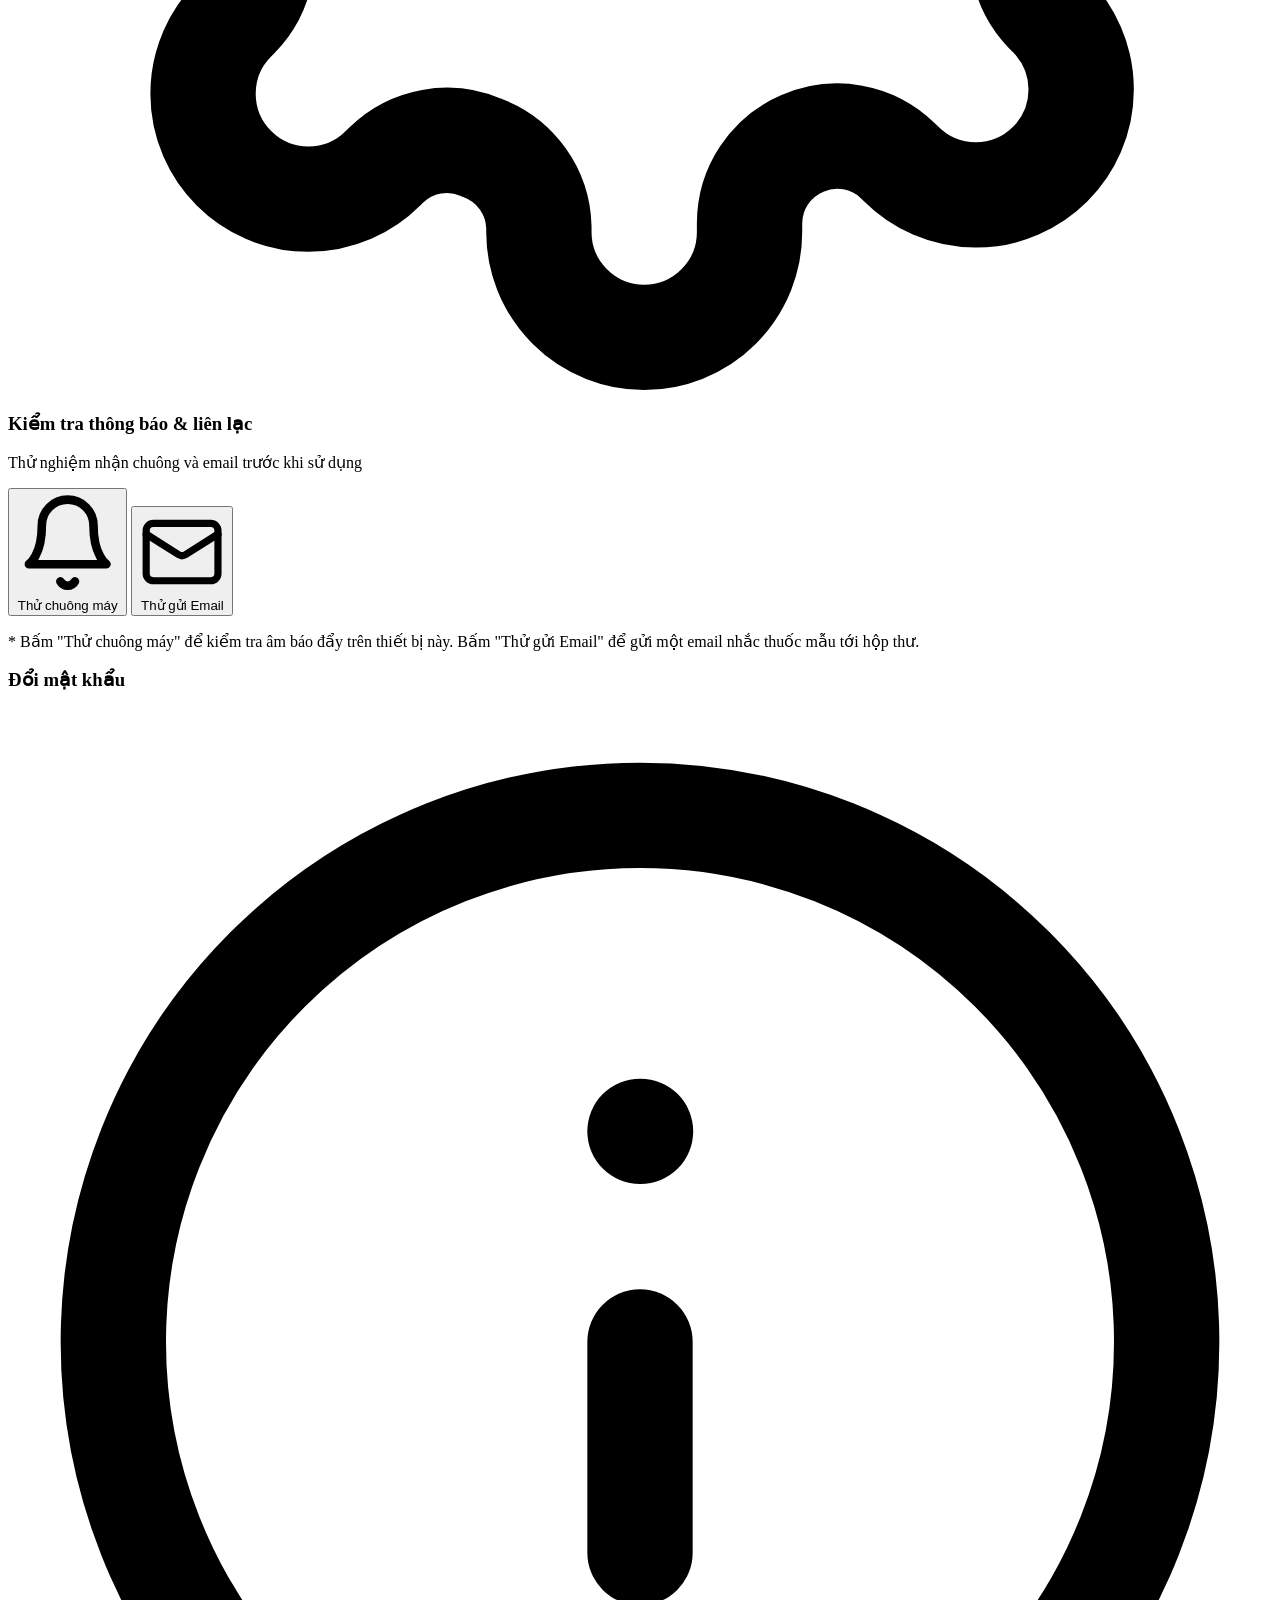
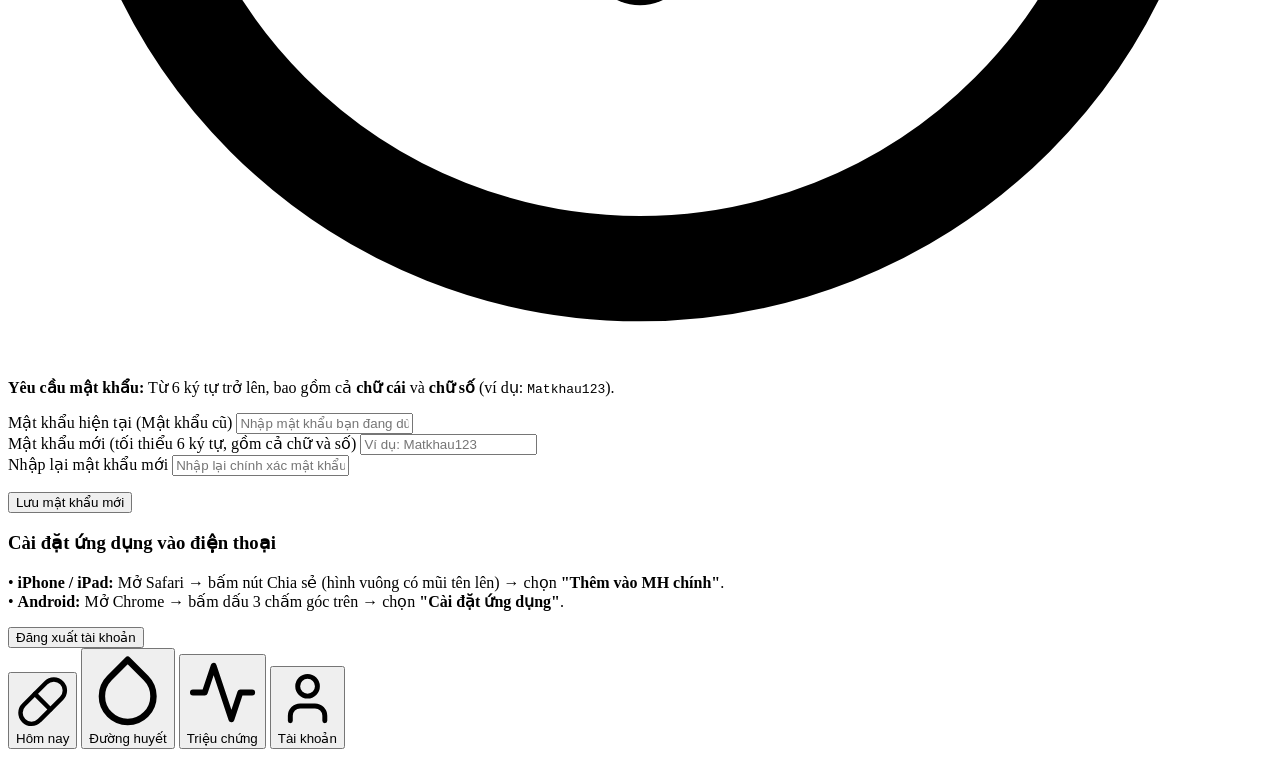
==== commit 64798d1b: "feat: update 3D medical avatar PWA, clean login placeholders and streamline medication card" ====
--- a/frontend/index.html
+++ b/frontend/index.html
@@ -7,6 +7,7 @@
   <meta name="description" content="Nhắc uống thuốc, theo dõi đường huyết và báo cáo tác dụng không mong muốn của thuốc dành cho bệnh nhân đái tháo đường.">
   <meta name="theme-color" content="#0d9488">
   <link rel="manifest" href="/manifest.json">
+  <link rel="icon" href="/icons/icon-192.png">
   <link rel="apple-touch-icon" href="/icons/apple-touch-icon.png">
   <meta name="apple-mobile-web-app-capable" content="yes">
   <meta name="mobile-web-app-capable" content="yes">
@@ -16,7 +17,7 @@
   <link rel="preconnect" href="https://fonts.gstatic.com" crossorigin>
   <link href="https://fonts.googleapis.com/css2?family=Plus+Jakarta+Sans:wght@400;500;600;700;800&family=Inter:wght@400;500;600;700;800&display=swap" rel="stylesheet">
   <script src="https://cdn.tailwindcss.com"></script>
-  <link rel="stylesheet" href="/styles.css?v=14">
+  <link rel="stylesheet" href="/styles.css?v=15">
 </head>
 <body class="text-slate-800">
   <!-- Thanh cảnh báo ngoại tuyến (Offline Banner) -->
@@ -50,8 +51,7 @@
 
     <div class="text-center mb-6 fade-in">
       <div class="relative inline-block">
-        <img src="/icons/icon-192.png" alt="" width="84" height="84" class="mx-auto rounded-3xl shadow-xl mb-3 border-2 border-white">
-        <span class="absolute -bottom-1 -right-1 bg-emerald-500 text-white p-1 rounded-full text-xs shadow">✓</span>
+        <img src="/icons/icon-192.png" alt="Avatar" width="88" height="88" class="mx-auto rounded-3xl shadow-lg mb-3 border border-slate-100">
       </div>
       <h1 class="text-2xl font-extrabold text-teal-900 tracking-tight">Tuân thủ thuốc ĐTĐ</h1>
       <p class="text-slate-500 text-sm mt-1">Đồng hành cùng bệnh nhân Đái tháo đường</p>
@@ -62,13 +62,13 @@
         <label for="login-code" class="block text-sm font-bold text-slate-700 mb-1">Mã bệnh nhân</label>
         <div class="relative">
           <input id="login-code" name="username" type="text" inputmode="text" autocapitalize="characters" autocomplete="username" required maxlength="32"
-                 class="w-full border-2 border-slate-200 focus:border-teal-600 rounded-2xl px-4 py-3.5 text-lg font-semibold tracking-wide transition-all" placeholder="Ví dụ: BN0001">
+                 class="w-full border-2 border-slate-200 focus:border-teal-600 rounded-2xl px-4 py-3.5 text-lg font-semibold tracking-wide transition-all">
         </div>
       </div>
       <div>
         <label for="login-password" class="block text-sm font-bold text-slate-700 mb-1">Mật khẩu</label>
         <input id="login-password" name="password" type="password" autocomplete="current-password" required maxlength="72"
-               class="w-full border-2 border-slate-200 focus:border-teal-600 rounded-2xl px-4 py-3.5 text-lg transition-all" placeholder="••••••">
+               class="w-full border-2 border-slate-200 focus:border-teal-600 rounded-2xl px-4 py-3.5 text-lg transition-all">
       </div>
       <p id="login-error" class="text-rose-600 text-sm font-semibold hidden-view" role="alert"></p>
       <button id="login-submit" type="submit" class="btn bg-teal-700 hover:bg-teal-800 text-white w-full py-3.5 text-base font-bold shadow-xs transition-all">
@@ -535,8 +535,8 @@
   <script src="/gsap.min.js"></script>
   <script src="https://cdn.jsdelivr.net/npm/@supabase/supabase-js@2"></script>
   <script src="https://cdn.jsdelivr.net/npm/chart.js@4"></script>
-  <script src="/common.js?v=14"></script>
-  <script src="/app.js?v=14"></script>
+  <script src="/common.js?v=15"></script>
+  <script src="/app.js?v=15"></script>
 </body>
 </html>
 
